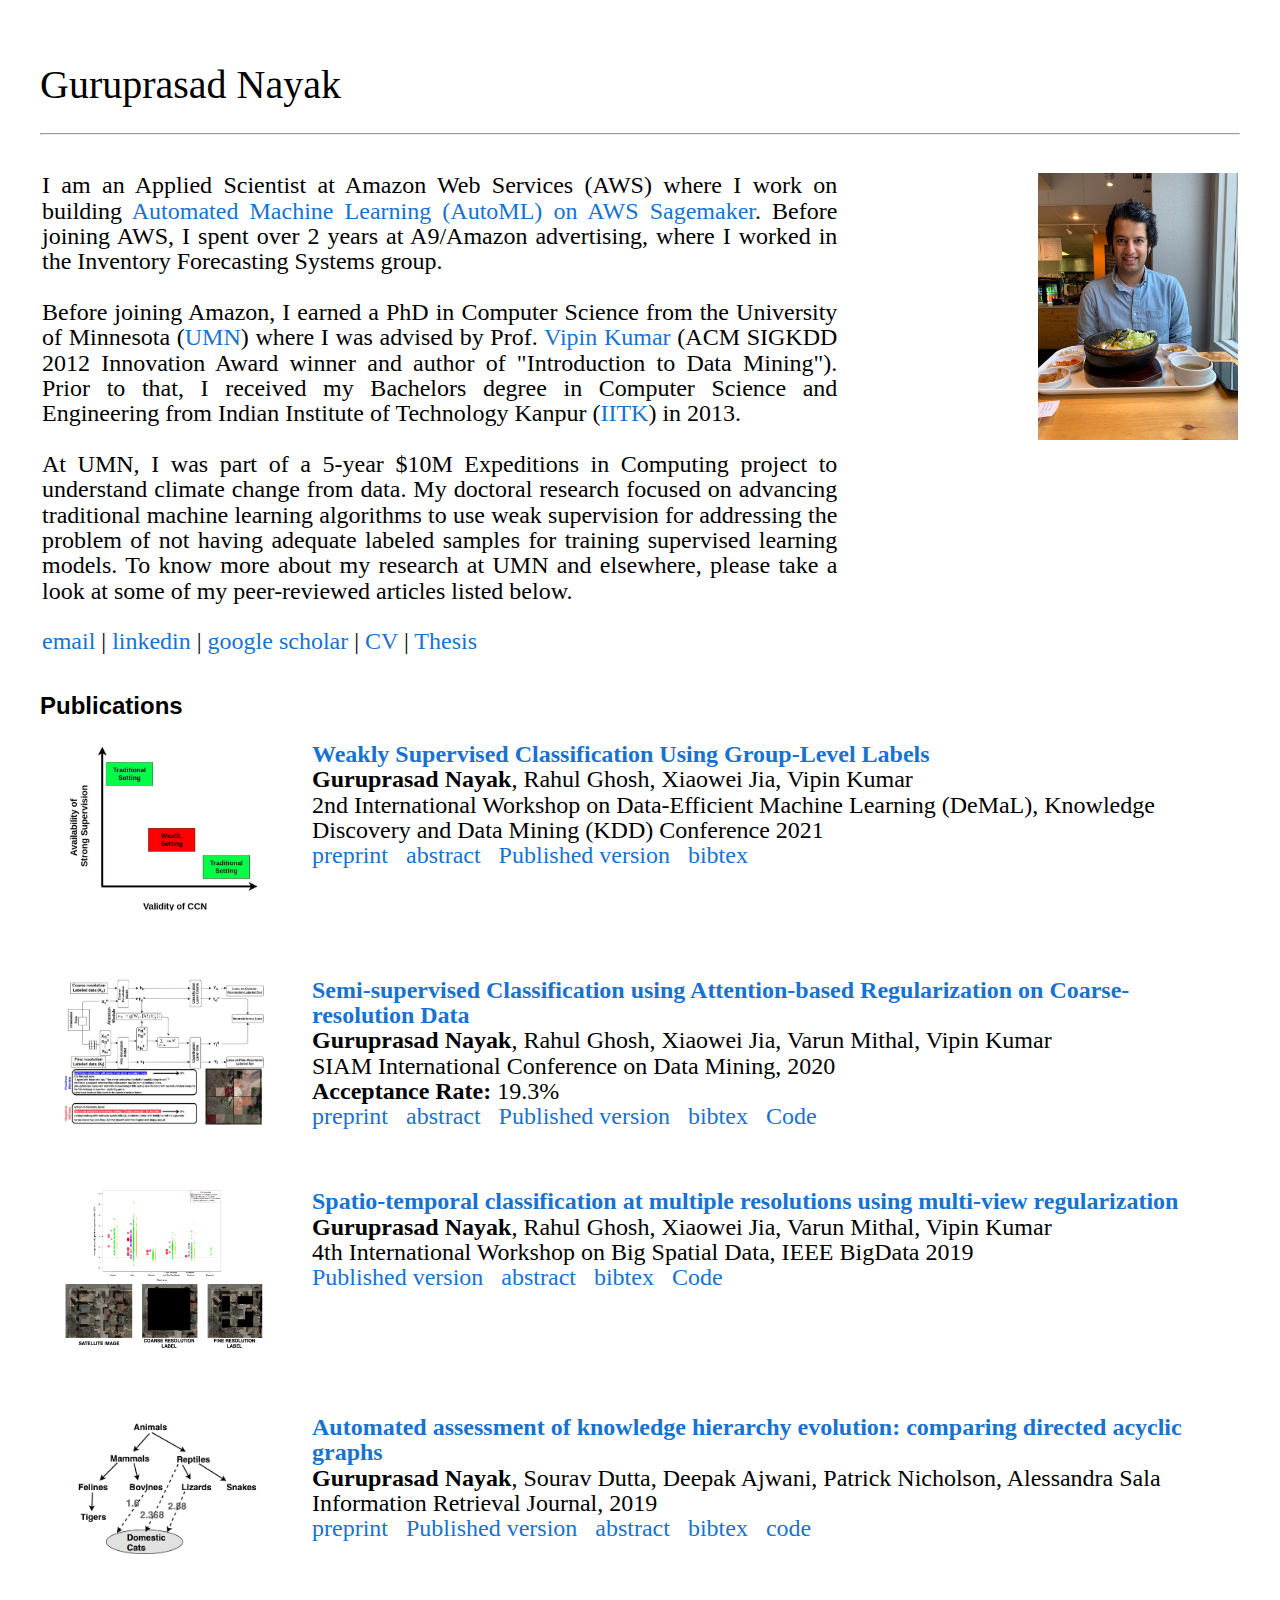
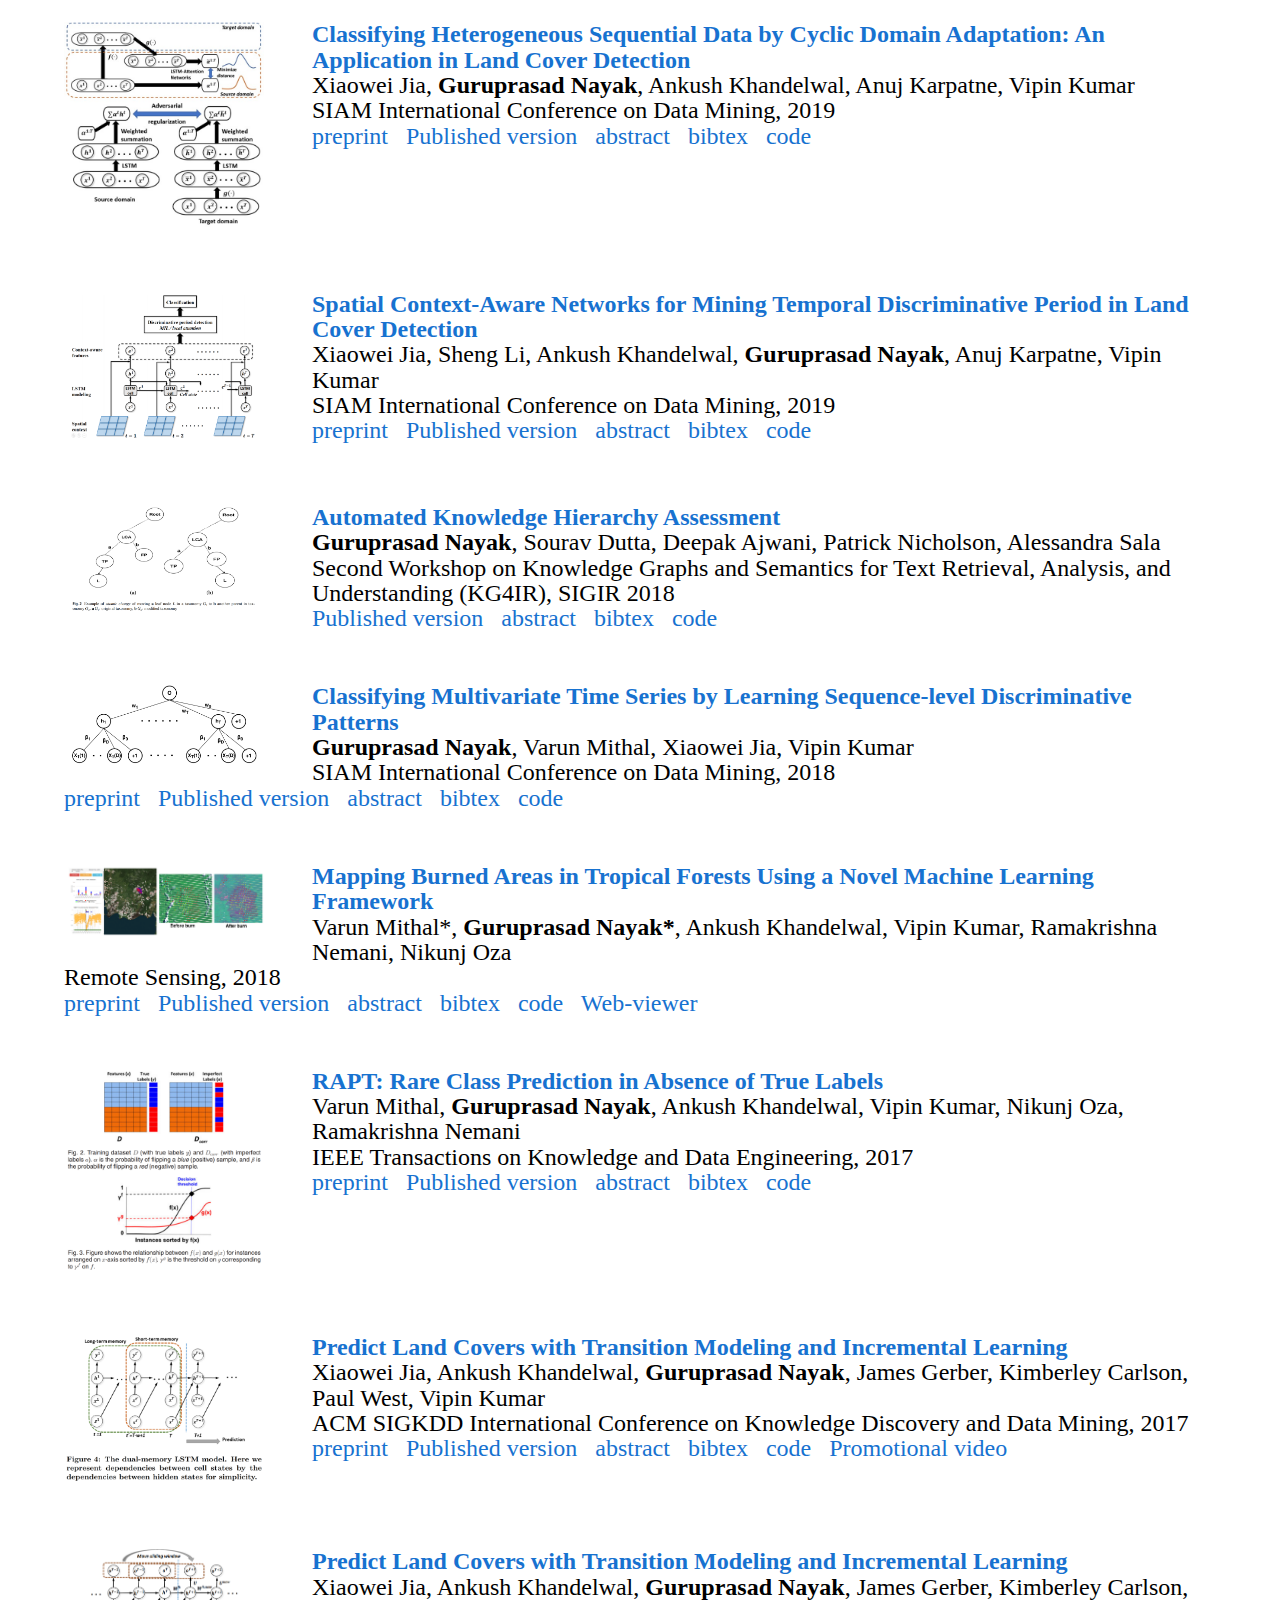
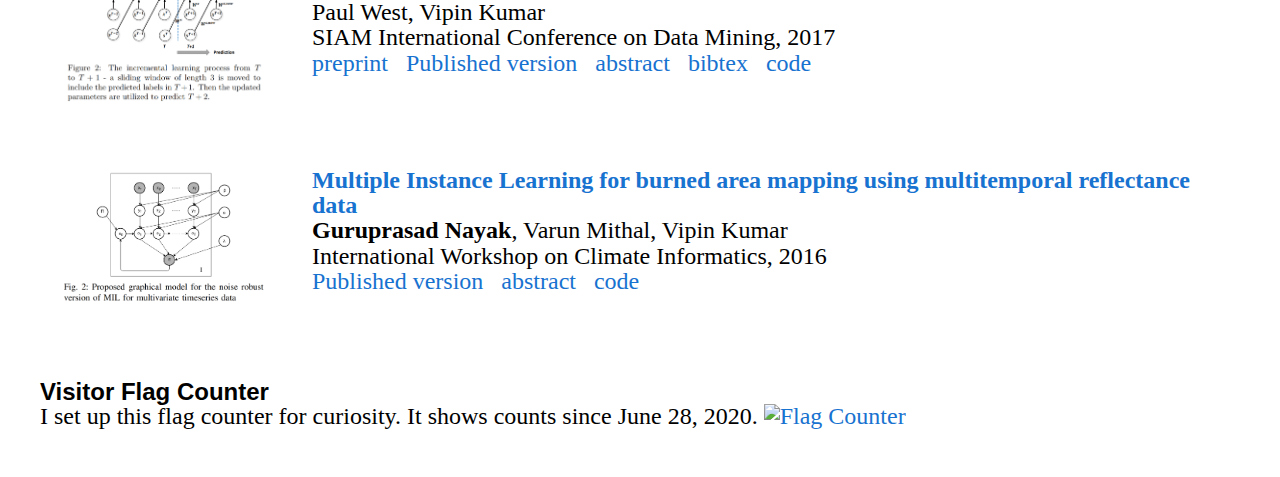
==== index.html @ bae2906f "Update index.html" ====
<!DOCTYPE html PUBLIC "-//W3C//DTD XHTML 1.0 Transitional//EN"
"http://www.w3.org/TR/xhtml1/DTD/xhtml1-transitional.dtd">
<html>
<head>
<title>Guruprasad Nayak</title>
<link rel="stylesheet" type="text/css" href="style.css">

<script type="text/javascript" src="js/hidebib.js"></script>

</head>
<body>

<div class="section">
<h1>Guruprasad Nayak</h1>
</div>
<hr>

<div class="section">
  
<table>
  <tr valign="top"> <td style="width: 800px; vertical-align: top;text-align: justify">
	  
	  I am an Applied Scientist at Amazon Web Services (AWS) where I work on building <a href = "https://aws.amazon.com/sagemaker/autopilot/">Automated Machine Learning (AutoML) on AWS Sagemaker</a>. Before joining AWS, I spent over 2 years at A9/Amazon advertising, where I worked in the Inventory Forecasting Systems group. <br> <br>

	  Before joining Amazon, I earned a PhD in Computer Science from the University of Minnesota (<a href = "https://www.umn.edu/">UMN</a>) where I was advised by Prof. <a href = "https://www-users.cs.umn.edu/~kumar001/"> Vipin Kumar</a> (ACM SIGKDD 2012 Innovation Award winner and author of "Introduction to Data Mining"). Prior to that, I received my Bachelors degree in Computer Science and Engineering from Indian Institute of Technology Kanpur (<a href = "https://www.iitk.ac.in/">IITK</a>) in 2013. <br> <br>

	  At UMN, I was part of a 5-year $10M Expeditions in Computing project to understand climate change from data. My doctoral research focused on advancing traditional machine learning algorithms to use weak supervision for addressing the problem of not having adequate labeled samples for training supervised learning models. To know more about my research at UMN and elsewhere, please take a look at some of my peer-reviewed articles listed below.
	  
  <p><br></p>
  <p>
    <a href="javascript:toggleblock('email')">email</a> | <a href="https://www.linkedin.com/in/nayakguru314/">linkedin</a> | <a href="https://scholar.google.com/citations?user=rX_qvDYAAAAJ&hl=en">google scholar</a> | <a href="CV_GN_Mar_2023.pdf">CV</a> | <a href="http://hdl.handle.net/11299/213091">Thesis</a>
  </p>
  <pre xml:space="preserve" id="email" style="font-size: 12pt;line-height:16pt">

nayak013 AT umn DOT edu
  </pre>
  <script xml:space="preserve" language="JavaScript">
  hideblock('email');
  </script>
  </td>

  <td width="400" align="right" style="vertical-align:top;border-width:0px 0px 0px 0px"><img src="img.jpg" alt="My picture" width="200" /></td>

    </tr>
  </table>
  
</div>

<div class="section">
<h2> Publications </h2>
	
	
<!--------------------------------------------------------------------------->
<div class="paper" id="DEMAL2021">
<img class="paper" title="Weakly Supervised Classification Using Group-Level Labels" src="figures/DEMAL2021.png" />
<dispText>
<p><b id="papertitle">Weakly Supervised Classification Using Group-Level Labels</b> <br/>
<strong>Guruprasad Nayak</strong>, Rahul Ghosh, Xiaowei Jia, Vipin Kumar <br/>
2nd International Workshop on Data-Efficient Machine Learning (DeMaL), Knowledge Discovery and Data Mining (KDD) Conference 2021 <br/>
<a href="https://arxiv.org/abs/2108.07330">preprint </a>  &nbsp <a href="javascript:toggleblock('DEMAL2021Abs')">abstract </a> &nbsp <a href="https://demalworkshop.github.io/kdd2021/papers/WeaklySupervised.pdf">Published version </a> &nbsp <a href="javascript:toggleblock('DEMAL2021Bib')">bibtex </a> 
 
  </p>

<div class="papermeta" id="DEMAL2021Meta">
<em id="DEMAL2021Abs"> In many applications, finding adequate labeled data to train predictive models is a major challenge. In this work, we propose methods to use group-level binary labels as weak supervision to train instance-level binary classification models. Aggregate labels are common in several domains where annotating on a group-level might be cheaper or might be the only way to provide annotated data without infringing on privacy. We model group-level labels as Class Conditional Noisy (CCN) labels for individual instances and use the noisy labels to regularize predictions of the model trained on the strongly-labeled instances. Our experiments on real-world application of land cover mapping shows the utility of the proposed method in leveraging group-level labels, both in the presence and absence of class imbalance. </em>
<pre xml:space="preserve" id="DEMAL2021Bib">
@article{nayak2021weakly,
  title={Weakly Supervised Classification Using Group-Level Labels},
  author={Nayak, Guruprasad and Ghosh, Rahul and Jia, Xiaowei and Kumar, Vipin},
  booktitle={2nd International Workshop on Data-Efficient Machine Learning (DeMaL), Knowledge Discovery and Data Mining (KDD) Conference 2021},
  year={2021}
}
</pre>
</td>
</dispText>
<script language="javascript" type="text/javascript" xml:space="preserve">
hideblock('DEMAL2021Abs');
hideblock('DEMAL2021Bib');
</script>
</div>
</div>
<!--------------------------------------------------------------------------->

<!--------------------------------------------------------------------------->
<div class="paper" id="SDM2020">
<img class="paper" title="Multi-view Semi-supervised Classification using Attention-based Regularization on Coarse-resolution Data" src="figures/SDM2020.jpg" />
<dispText>
<p><b id="papertitle">Semi-supervised Classification using Attention-based Regularization on Coarse-resolution Data</b> <br/>
<strong>Guruprasad Nayak</strong>, Rahul Ghosh, Xiaowei Jia, Varun Mithal, Vipin Kumar <br/>
SIAM International Conference on Data Mining, 2020 <br/>
<strong>Acceptance Rate: </strong> 19.3% <br/>
<a href="https://arxiv.org/abs/2001.00994">preprint </a>  &nbsp <a href="javascript:toggleblock('SDM2020Abs')">abstract </a> &nbsp <a href="https://doi.org/10.1137/1.9781611976236.29">Published version </a> &nbsp <a href="javascript:toggleblock('SDM2020Bib')">bibtex </a> &nbsp <a href="https://github.com/2021rahul/Multi-view-Regularization-using-Attention-Mechanism">Code </a>
 
  </p>

<div class="papermeta" id="SDM2020Meta">
<em id="SDM2020Abs">Many real-world phenomena are observed at multiple resolutions. Predictive models designed to predict these phenomena typically consider different resolutions separately. This approach might be limiting in applications where predictions are desired at fine resolutions but available training data is scarce. In this paper, we propose classification algorithms that leverage supervision from coarser resolutions to help train models on finer resolutions. The different resolutions are modeled as different views of the data in a multi-view framework that exploits the complementarity of features across different views to improve models on both views. Unlike traditional multi-view learning problems, the key challenge in our case is that there is no one-to-one correspondence between instances across different views in our case, which requires explicit modeling of the correspondence of instances across resolutions. We propose to use the features of instances at different resolutions to learn the correspondence between instances across resolutions using an attention mechanism.Experiments on the real-world application of mapping urban areas using satellite observations and sentiment classification on text data show the effectiveness of the proposed methods.</em>
<pre xml:space="preserve" id="SDM2020Bib">
@inbook{doi:10.1137/1.9781611976236.29,
author = {Guruprasad Nayak and Rahul Ghosh and Xiaowei Jia and Varun Mithafi and Vipin Kumar},
title = {Semi-supervised Classification using Attention-based Regularization on Coarse-resolution Data},
booktitle = {Proceedings of the 2020 SIAM International Conference on Data Mining},
chapter = {},
pages = {253-261},
doi = {10.1137/1.9781611976236.29},
URL = {https://epubs.siam.org/doi/abs/10.1137/1.9781611976236.29},
eprint = {https://epubs.siam.org/doi/pdf/10.1137/1.9781611976236.29}
}
</pre>
</td>
</dispText>
<script language="javascript" type="text/javascript" xml:space="preserve">
hideblock('SDM2020Abs');
hideblock('SDM2020Bib');
</script>
</div>
</div>
<!--------------------------------------------------------------------------->

<!--------------------------------------------------------------------------->
<div class="paper" id="BigData2019">
<img class="paper" title="Spatio-temporal classification at multiple resolutions using multi-view regularization" src="figures/CI2019.jpg" />
<dispText>
<p> <b id="papertitle">Spatio-temporal classification at multiple resolutions using multi-view regularization</b> <br/>
<strong>Guruprasad Nayak</strong>, Rahul Ghosh, Xiaowei Jia, Varun Mithal, Vipin Kumar <br/>
4th International Workshop on Big Spatial Data, IEEE BigData 2019 <br/>
<a href="https://ieeexplore.ieee.org/abstract/document/9006597">Published version </a>  &nbsp <a href="javascript:toggleblock('BigData2019Abs')">abstract </a> &nbsp <a href="javascript:toggleblock('BigData2019Bib')">bibtex </a> &nbsp <a href="https://github.com/2021rahul/Multi-view-Regularization-using-Attention-Mechanism">Code </a></p>

<div class="papermeta" id="BigData2019Meta">
<em id="BigData2019Abs">In this work, we present a multi-view framework to classify spatio-temporal phenomena at multiple resolutions. This approach utilizes the complementarity of features across different resolutions and improves the corresponding models by enforcing consistency of their predictions on unlabeled data. Unlike traditional multi-view learning problems, the key challenge in our case is that there is a many-to-one correspondence between instances across different resolutions, which needs to be explicitly modeled. Experiments on the real-world application of mapping urban areas using spatial raster data-sets from satellite observations show the benefits of the proposed multi-view framework.</em>
<pre xml:space="preserve" id="BigData2019Bib">
@inproceedings{nayak2019spatio,
  title={Spatio-temporal classification at multiple resolutions using multi-view regularization},
  author={Nayak, Guruprasad and Ghosh, Rahul and Jia, Xiaowei and Mithal, Varun and Kumar, Vipin},
  booktitle={2019 IEEE International Conference on Big Data (Big Data)},
  pages={4117--4120},
  year={2019},
  organization={IEEE}
}
</pre>

</td>
</dispText>
<script language="javascript" type="text/javascript" xml:space="preserve">
hideblock('BigData2019Abs');
hideblock('BigData2019Bib');
</script>
</div>
</div>
<!--------------------------------------------------------------------------->


<!--------------------------------------------------------------------------->
<div class="paper" id="IRJ">
<img class="paper" title="Automated assessment of knowledge hierarchy evolution:
comparing directed acyclic graphs" src="figures/IRJVimp.png" />
<dispText>
<p> <b id="papertitle">Automated assessment of knowledge hierarchy evolution:
comparing directed acyclic graphs</b> <br/>
<strong>Guruprasad Nayak</strong>, Sourav Dutta, Deepak Ajwani, Patrick Nicholson, Alessandra Sala <br/>
Information Retrieval Journal, 2019 <br/>
<a href="https://www.researchgate.net/publication/329716534_Automated_assessment_of_knowledge_hierarchy_evolution_comparing_directed_acyclic_graphs">preprint </a>  &nbsp <a href="https://link.springer.com/article/10.1007/s10791-018-9345-y">Published version </a>  &nbsp <a href="javascript:toggleblock('IRJAbs')">abstract </a>  &nbsp <a href="javascript:toggleblock('IRJBib')">bibtex </a>  &nbsp <a href="https://github.com/guruprasadnk7/DAGSimilarityKatz">code </a> </p>

<div class="papermeta" id="IRJMeta">
<em id="IRJAbs">Automated construction of knowledge hierarchies from huge data corpora is gaining increasing attention in recent years, in order to tackle the infeasibility of manually extracting and semantically linking millions of concepts. As a knowledge hierarchy evolves with these automated techniques, there is a need for measures to assess its temporal evolution, quantifying the similarities between diferent versions and identifying the relative growth of diferent subgraphs in the knowledge hierarchy. In this paper, we focus on measures that leverage structural properties of the knowledge hierarchy graph to assess the temporal changes. We propose a principled and scalable similarity measure, based on Katz similarity between concept nodes, for comparing diferent versions of a knowledge hierarchy, modeled as a generic directed acyclic graph. We present theoretical analysis to depict that the proposed measure accurately captures the salient properties of taxonomic hierarchies, assesses changes in the ordering of nodes, along with the logical subsumption of relationships among concepts. We also present a linear time variant of the measure, and show that our measures, unlike previous approaches, are tunable to cater to diverse application needs. We further show that our measure provides interpretability, thereby identifying the key structural and logical diference in the hierarchies. Experiments on a real DBpedia and biological knowledge hierarchy showcase that our measures accurately capture structural similarity, while providing enhanced scalability and tunability. Also, we demonstrate that the temporal evolution of diferent subgraphs in this knowledge hierarchy, as captured purely by our structural measure, corresponds well with the known disruptions in the related subject areas.</em>
<pre xml:space="preserve" id="IRJBib">

@article{nayak2019automated,
  title={Automated assessment of knowledge hierarchy evolution: comparing directed acyclic graphs},
  author={Nayak, Guruprasad and Dutta, Sourav and Ajwani, Deepak and Nicholson, Patrick and Sala, Alessandra},
  journal={Information Retrieval Journal},
  volume={22},
  number={3-4},
  pages={256--284},
  year={2019},
  publisher={Springer}
}</pre>
</td>
</dispText>
<script language="javascript" type="text/javascript" xml:space="preserve">
hideblock('IRJAbs');
hideblock('IRJBib');
</script>
</div>
</div>
<!--------------------------------------------------------------------------->


<!--------------------------------------------------------------------------->
<div class="paper" id="SDM19_1">
<img class="paper" title="Classifying Heterogeneous Sequential Data by Cyclic Domain Adaptation: An Application in Land Cover Detection" src="figures/SDM19_1_websiteFig.jpg" />
<dispText>
<p> <b id="papertitle">Classifying Heterogeneous Sequential Data by Cyclic Domain Adaptation: An Application in Land Cover Detection</b> <br/>
Xiaowei Jia, <strong>Guruprasad Nayak</strong>, Ankush Khandelwal, Anuj Karpatne, Vipin Kumar <br/>
SIAM International Conference on Data Mining, 2019 <br/>
<a href="https://www.researchgate.net/publication/332887930_Classifying_Heterogeneous_Sequential_Data_by_Cyclic_Domain_Adaptation_An_Application_in_Land_Cover_Detection">preprint </a>  &nbsp <a href="https://epubs.siam.org/doi/abs/10.1137/1.9781611975673.61">Published version </a>  &nbsp <a href="javascript:toggleblock('SDM19_1Abs')">abstract </a>  &nbsp <a href="javascript:toggleblock('SDM19_1Bib')">bibtex </a>  &nbsp <a href="https://github.com/guruprasadnk7/">code </a> </p>
<div class="papermeta" id="SDM19_1Meta">
<em id="SDM19_1Abs">Recent advances in processing remote sensing data have provided unprecedented potential for monitoring land covers. However, it is extremely challenging to deploy an automated monitoring system for different regions and across different years given the involved data heterogeneity over space and over time. The heterogeneity exists on two aspects. First, for many land covers, the distinguishing temporal patterns are only visible in certain discriminative period. Due to the change of weather conditions, the discriminative period can shift across space and time, which causes heterogeneity to the sequential data. Second, the collected remote sensing data are affected by acquisition devices and natural variables, e.g., precipitation and sunlight. In this paper, we introduce a novel framework to effectively detect land covers using the sequential remote sensing data. At the same time, we propose new learning strategies based on attention networks and domain adaptation to addresses the aforementioned challenges. The evaluation on two real-world applications - cropland mapping and burned area detection, demonstrate that the proposed method can effectively detect land covers under different weather conditions.
</em>
<pre xml:space="preserve" id="SDM19_1Bib">

@inproceedings{jia2019classifying,
  title={Classifying Heterogeneous Sequential Data by Cyclic Domain Adaptation: An Application in Land Cover Detection},
  author={Jia, Xiaowei and Nayak, Guruprasad and Khandelwal, Ankush and Karpatne, Anuj and Kumar, Vipin},
  booktitle={Proceedings of the 2019 SIAM International Conference on Data Mining},
  pages={540--548},
  year={2019},
  organization={SIAM}
}
</pre></td>
</dispText>
<script language="javascript" type="text/javascript" xml:space="preserve">
hideblock('SDM19_1Abs');
hideblock('SDM19_1Bib');
</script>
</div>
</div>
<!--------------------------------------------------------------------------->

<!--------------------------------------------------------------------------->
<div class="paper" id="SDM19_2">
<img class="paper" title="Spatial Context-Aware Networks for Mining Temporal Discriminative Period in Land Cover Detection" src="figures/SDM19_2_websiteFig.png" />
<dispText>
<p> <b id="papertitle">Spatial Context-Aware Networks for Mining Temporal Discriminative Period in Land Cover Detection</b> <br/>
Xiaowei Jia, Sheng Li, Ankush Khandelwal, <strong>Guruprasad Nayak</strong>, Anuj Karpatne, Vipin Kumar <br/>
SIAM International Conference on Data Mining, 2019 <br/>
<a href="https://www.researchgate.net/publication/332887114_Spatial_Context-Aware_Networks_for_Mining_Temporal_Discriminative_Period_in_Land_Cover_Detection">preprint </a>  &nbsp <a href="https://epubs.siam.org/doi/abs/10.1137/1.9781611975673.58">Published version </a>  &nbsp <a href="javascript:toggleblock('SDM19_2Abs')">abstract </a>  &nbsp <a href="javascript:toggleblock('SDM19_2Bib')">bibtex </a>  &nbsp <a href="https://github.com/guruprasadnk7/">code </a> </p>
<div class="papermeta" id="SDM19_2Meta">
<em id="SDM19_2Abs">Detecting land use and land cover changes is critical to monitor natural resources and analyze global environmental changes. In this paper, we investigate the land cover detection using the remote sensing data from earth-observing satellites. Due to the natural disturbances, e.g., clouds and aerosoles, and the data acquisition errors by devices, remote sensing data frequently contain much noise. Also, many land covers cannot be easily identified in most dates of a year. Instead, they show distinctive temporal patterns only during certain period of a year, which is also referred to as the discriminative period. To address these challenges, we propose a novel framework which combines the spatial context knowledge with the LSTM-based temporal modeling for land cover detection. Specifically, the framework learns the spatial context knowledge selectively from its neighboring locations. Then we propose two approaches for discriminative period detection based on multi-instance learning and local attention mechanism, respectively. Our evaluations in two real-world applications demonstrate the effectiveness of the proposed method in identifying land covers and detecting discriminative periods.
</em>
<pre xml:space="preserve" id="SDM19_2Bib">

@inproceedings{jia2019spatial,
  title={Spatial Context-Aware Networks for Mining Temporal Discriminative Period in Land Cover Detection},
  author={Jia, Xiaowei and Li, Sheng and Khandelwal, Ankush and Nayak, Guruprasad and Karpatne, Anuj and Kumar, Vipin},
  booktitle={Proceedings of the 2019 SIAM International Conference on Data Mining},
  pages={513--521},
  year={2019},
  organization={SIAM}
}
</pre></td>
</dispText>
<script language="javascript" type="text/javascript" xml:space="preserve">
hideblock('SDM19_2Abs');
hideblock('SDM19_2Bib');
</script>
</div>
</div>
<!--------------------------------------------------------------------------->


<!--------------------------------------------------------------------------->
<div class="paper" id="KG4IR18">
<img class="paper" title="Automated Knowledge Hierarchy Assessment" src="figures/KG4IR18.png" />
<dispText>
<p> <b id="papertitle">Automated Knowledge Hierarchy Assessment</b> <br/>
<strong>Guruprasad Nayak</strong>, Sourav Dutta, Deepak Ajwani, Patrick Nicholson, Alessandra Sala <br/>
Second Workshop on Knowledge Graphs and Semantics for Text Retrieval, Analysis, and Understanding (KG4IR), SIGIR 2018 <br/>
 <a href="http://ceur-ws.org/Vol-2127/paper4-kg4ir.pdf">Published version </a>  &nbsp <a href="javascript:toggleblock('KG4IR18Abs')">abstract </a>  &nbsp <a href="javascript:toggleblock('KG4IR18Bib')">bibtex </a>  &nbsp <a href="https://github.com/guruprasadnk7/">code </a> </p>
<div class="papermeta" id="KG4IR18Meta">
<em id="KG4IR18Abs">Automated construction of knowledge hierarchies is gaining increasing attention to tackle the infeasibility of manually extracting and semantically linking millions of concepts. With the evolution of knowledge hierarchies, there is a need for measures to assess its temporal evolution, quantifying the similarities between different versions and identifying the relative growth of different subgraphs in the knowledge hierarchy. This work proposes a principled and scalable similarity measure, based on Katz similarity between concept nodes, for comparing knowledge hierarchies, modeled as generic Directed Acyclic Graphs (DAGs).
</em>
<pre xml:space="preserve" id="KG4IR18Bib">

@inproceedings{nayak2018automated,
  title={Automated Knowledge Hierarchy Assessment},
  author={Nayak, Guruprasad and Dutta, Sourav and Ajwani, Deepak and others},
  booktitle={The Second Workshop on Knowledge Graphs and Semantics for Text Retrieval, Analysis, and Understanding (KG4IR), Michigan, USA, 12 July 2018},
  volume={2127},
  pages={59--60},
  year={2018},
  organization={CEUR Workshop Proceedings}
}
</pre></td>
</dispText>
<script language="javascript" type="text/javascript" xml:space="preserve">
hideblock('KG4IR18Abs');
hideblock('KG4IR18Bib');
</script>
</div>
</div>
<!--------------------------------------------------------------------------->


<!--------------------------------------------------------------------------->
<div class="paper" id="SDM18">
<img class="paper" title="Classifying Multivariate Time Series by Learning Sequence-level Discriminative Patterns" src="figures/SDM18model.png" />
<dispText>
<p> <b id="papertitle">Classifying Multivariate Time Series by Learning Sequence-level Discriminative Patterns</b> <br/>
<strong>Guruprasad Nayak</strong>, Varun Mithal, Xiaowei Jia, Vipin Kumar <br/>
SIAM International Conference on Data Mining, 2018 <br/>
<a href="https://www.researchgate.net/publication/324999270_Classifying_Multivariate_Time_Series_by_Learning_Sequence-level_Discriminative_Patterns">preprint </a>  &nbsp <a href="https://epubs.siam.org/doi/10.1137/1.9781611975321.29">Published version </a>  &nbsp <a href="javascript:toggleblock('SDM18Abs')">abstract </a>  &nbsp <a href="javascript:toggleblock('SDM18Bib')">bibtex </a>  &nbsp <a href="https://github.com/guruprasadnk7/">code </a> </p>
<div class="papermeta" id="SDM18Meta">
<em id="SDM18Abs">Time series classification algorithms designed to use local context do not work on landcover classification problems where the instances of the two classes may often exhibit similar feature values due to the large natural variations in other land covers across the year and unrelated phenomena that they undergo. In this paper, we propose to learn discriminative patterns from the entire length of the time series, and use them as predictive features to identify the class of interest. We propose a novel neural network algorithm to learn the key signature of the class of interest as a function of the feature values together with the discriminative pattern made from that signature through the entire time series in a joint framework. We demonstrate the utility of this technique on the landcover classification application of burned area mapping that is of considerable societal importance.</em>
<pre xml:space="preserve" id="SDM18Bib">

@inproceedings{nayak2018classifying,
  title={Classifying multivariate time series by learning sequence-level discriminative patterns},
  author={Nayak, Guruprasad and Mithal, Varun and Jia, Xiaowei and Kumar, Vipin},
  booktitle={Proceedings of the 2018 SIAM International Conference on Data Mining},
  pages={252--260},
  year={2018},
  organization={SIAM}
}</pre></td>
</dispText>
<script language="javascript" type="text/javascript" xml:space="preserve">
hideblock('SDM18Abs');
hideblock('SDM18Bib');
</script>
</div>
</div>
<!--------------------------------------------------------------------------->

<!--------------------------------------------------------------------------->
<div class="paper" id="RS18">
<img class="paper" title="Mapping Burned Areas in Tropical Forests Using a Novel Machine Learning Framework" src="figures/RS18.png" />
<dispText>
<p> <b id="papertitle">Mapping Burned Areas in Tropical Forests Using a Novel Machine Learning Framework</b> <br/>
Varun Mithal*, <strong>Guruprasad Nayak*</strong>, Ankush Khandelwal, Vipin Kumar, Ramakrishna Nemani, Nikunj Oza <br/>
Remote Sensing, 2018 <br/>
<a href="https://www.researchgate.net/publication/322323239_Mapping_Burned_Areas_in_Tropical_Forests_Using_a_Novel_Machine_Learning_Framework">preprint </a>  &nbsp <a href="https://www.mdpi.com/2072-4292/10/1/69">Published version </a>  &nbsp <a href="javascript:toggleblock('RS18Abs')">abstract </a>  &nbsp <a href="javascript:toggleblock('RS18Bib')">bibtex </a>  &nbsp <a href="https://github.com/guruprasadnk7/">code </a> &nbsp <a href="http://z.umn.edu/fireviewer">Web-viewer </a> </p>
<div class="papermeta" id="RS18Meta">
<em id="RS18Abs">This paper presents an application of a novel machine-learning framework on MODIS (moderate-resolution imaging spectroradiometer) data to map burned areas over tropical forests of South America and South-east Asia. The RAPT (RAre Class Prediction in the absence of True labels) framework is able to build data adaptive classification models using noisy training labels. It is particularly suitable when expert annotated training samples are difficult to obtain as in the case of wild fires in the tropics. This framework has been used to build burned area maps from MODIS surface reflectance data as features and Active Fire hotspots as training labels that are known to have high commission and omission errors due to the prevalence of cloud cover and smoke, especially in the tropics. Using the RAPT framework we report burned areas for 16 MODIS tiles from 2001 to 2014. The total burned area detected in the tropical forests of South America and South-east Asia during these years is 2,071,378 MODIS (500 m) pixels (approximately 520 K sq. km.), which is almost three times compared to the estimates from collection 5 MODIS MCD64A1 (783,468 MODIS pixels). An evaluation using Landsat-based reference burned area maps indicates that our product has an average user’s accuracy of 53% and producer’s accuracy of 55% while collection 5 MCD64A1 burned area product has an average user’s accuracy of 61% and producer’s accuracy of 27%. Our analysis also indicates that the two products can be complimentary and a combination of the two approaches is likely to provide a more comprehensive assessment of tropical fires. Finally, we have created a publicly accessible web-based viewer that helps the community to visualize the burned area maps produced using RAPT and examine various validation sources corresponding to every detected MODIS pixel.
</em>
<pre xml:space="preserve" id="RS18Bib">

@article{mithal2018mapping,
  title={Mapping burned areas in tropical forests using a novel machine learning framework},
  author={Mithal, Varun and Nayak, Guruprasad and Khandelwal, Ankush and Kumar, Vipin and Nemani, Ramakrishna and Oza, Nikunj},
  journal={Remote Sensing},
  volume={10},
  number={1},
  pages={69},
  year={2018},
  publisher={Multidisciplinary Digital Publishing Institute}
}</pre></td>
</dispText>
<script language="javascript" type="text/javascript" xml:space="preserve">
hideblock('RS18Abs');
hideblock('RS18Bib');
</script>
</div>
</div>
<!--------------------------------------------------------------------------->



<!--------------------------------------------------------------------------->
<div class="paper" id="TKDE17">
<img class="paper" title="RAPT: Rare Class Prediction in Absence of True Labels" src="figures/TKDE17.png" />
<dispText>
<p> <b id="papertitle">RAPT: Rare Class Prediction in Absence of True Labels</b> <br/>
Varun Mithal, <strong>Guruprasad Nayak</strong>, Ankush Khandelwal, Vipin Kumar, Nikunj Oza, Ramakrishna Nemani <br/>
IEEE Transactions on Knowledge and Data Engineering, 2017 <br/>
<a href="https://www.researchgate.net/publication/319524616_RAPT_Rare_Class_Prediction_in_Absence_of_True_Labels">preprint </a>  &nbsp <a href="https://ieeexplore.ieee.org/document/8010437">Published version </a>  &nbsp <a href="javascript:toggleblock('TKDE17Abs')">abstract </a>  &nbsp <a href="javascript:toggleblock('TKDE17Bib')">bibtex </a>  &nbsp <a href="https://github.com/guruprasadnk7/">code </a> </p>
<div class="papermeta" id="TKDE17Meta">
<em id="TKDE17Abs">Many real-world problems involve learning models for rare classes in situations where there are no gold standard labels for training samples but imperfect labels are available for all instances. In this paper, we present RAPT, a three step predictive modeling framework for classifying rare class in such problem settings. The first step of the proposed framework learns a classifier that jointly optimizes precision and recall by only using imperfectly labeled training samples. We also show that, under certain assumptions on the imperfect labels, the quality of this classifier is almost as good as the one constructed using perfect labels. The second and third steps of the framework make use of the fact that imperfect labels are available for all instances to further improve the precision and recall of the rare class. We evaluate the RAPT frameworkon two real-world applications of mapping forest fires and urban extent from earth observing satellite data. The experimental results indicate that RAPTcan be used to identifyforest fires and urban areas with high precision and recall by using imperfect labels, even though obtaining expert annotated samples on a global scale is infeasible in these applications.
</em>
<pre xml:space="preserve" id="TKDE17Bib">

@article{mithal2017rapt,
  title={Rapt: Rare class prediction in absence of true labels},
  author={Mithal, Varun and Nayak, Guruprasad and Khandelwal, Ankush and Kumar, Vipin and Oza, Nikunj C and Nemani, Ramakrishna},
  journal={IEEE Transactions on Knowledge and Data Engineering},
  volume={29},
  number={11},
  pages={2484--2497},
  year={2017},
  publisher={IEEE}
}</pre></td>
</dispText>
<script language="javascript" type="text/javascript" xml:space="preserve">
hideblock('TKDE17Abs');
hideblock('TKDE17Bib');
</script>
</div>
</div>
<!-------------------------------------------------------------------------->


<!--------------------------------------------------------------------------->
<div class="paper" id="KDD17">
<img class="paper" title="Predict Land Covers with Transition Modeling and Incremental Learning" src="figures/KDD17.png" />
<dispText>
<p> <b id="papertitle">Predict Land Covers with Transition Modeling and Incremental Learning</b> <br/>
Xiaowei Jia, Ankush Khandelwal, <strong>Guruprasad Nayak</strong>, James Gerber, Kimberley Carlson, Paul West, Vipin Kumar <br/>
ACM SIGKDD International Conference on Knowledge Discovery and Data Mining, 2017 <br/>
<a href="https://www.researchgate.net/publication/318917041_Incremental_Dual-memory_LSTM_in_Land_Cover_Prediction">preprint </a>  &nbsp <a href="https://dl.acm.org/citation.cfm?id=3098112">Published version </a>  &nbsp <a href="javascript:toggleblock('KDD17Abs')">abstract </a>  &nbsp <a href="javascript:toggleblock('KDD17Bib')">bibtex </a>  &nbsp <a href="https://github.com/guruprasadnk7/">code </a> &nbsp <a href="https://www.youtube.com/watch?v=R9Q2cqrjgTA">Promotional video </a> </p>
<div class="papermeta" id="KDD17Meta">
<em id="KDD17Abs">Land cover prediction is essential for monitoring global environmental change. Unfortunately, traditional classification models are plagued by temporal variation and emergence of novel/unseen land cover classes in the prediction process. In this paper, we propose an LSTM-based spatio-temporal learning framework with a dual-memory structure. The dual-memory structure captures both long-term and short-term temporal variation patterns, and is updated incrementally to adapt the model to the ever-changing environment. Moreover, we integrate zero-shot learning to identify unseen classes even without labelled samples. Experiments on both synthetic zand real-world datasets demonstrate the superiority of the proposed framework over multiple baselines in land cover prediction.</em>
<pre xml:space="preserve" id="KDD17Bib">

@inproceedings{jia2017incremental,
  title={Incremental dual-memory lstm in land cover prediction},
  author={Jia, Xiaowei and Khandelwal, Ankush and Nayak, Guruprasad and Gerber, James and Carlson, Kimberly and West, Paul and Kumar, Vipin},
  booktitle={Proceedings of the 23rd ACM SIGKDD International Conference on Knowledge Discovery and Data Mining},
  pages={867--876},
  year={2017},
  organization={ACM}
}</pre></td>
</dispText>
<script language="javascript" type="text/javascript" xml:space="preserve">
hideblock('KDD17Abs');
hideblock('KDD17Bib');
</script>
</div>
</div>
<!--------------------------------------------------------------------------->



<!--------------------------------------------------------------------------->
<div class="paper" id="SDM17">
<img class="paper" title="Predict Land Covers with Transition Modeling and Incremental Learning" src="figures/SDM17.png" />
<dispText>
<p> <b id="papertitle">Predict Land Covers with Transition Modeling and Incremental Learning</b> <br/>
Xiaowei Jia, Ankush Khandelwal, <strong>Guruprasad Nayak</strong>, James Gerber, Kimberley Carlson, Paul West, Vipin Kumar <br/>
SIAM International Conference on Data Mining, 2017 <br/>
<a href="https://www.researchgate.net/publication/317485490_Predict_Land_Covers_with_Transition_Modeling_and_Incremental_Learning">preprint </a>  &nbsp <a href="https://epubs.siam.org/doi/abs/10.1137/1.9781611974973.20">Published version </a>  &nbsp <a href="javascript:toggleblock('SDM17Abs')">abstract </a>  &nbsp <a href="javascript:toggleblock('SDM17Bib')">bibtex </a>  &nbsp <a href="https://github.com/guruprasadnk7/">code </a> </p>
<div class="papermeta" id="SDM17Meta">
<em id="SDM17Abs">Successful land cover prediction can provide promising insights in the applications where manual labeling is extremely difficult. However, traditional machine learning models are plagued by temporal variation and noisy features when directly applied to land cover prediction. Moreover, these models cannot take fully advantage of the spatio-temporal relationship involved in land cover transitions. In this paper, we propose a novel spatio-temporal framework to discover the transitions among land covers and at the same time conduct classification at each time step. Based on the proposed model, we incrementally update the model parameters in the prediction process, thus to mitigate the impact of the temporal variation. Our experiments in two challenging land cover applications demonstrate the superiority of the proposed method over multiple baselines. In addition, we show the efficacy of spatio-temporal transition modeling and incremental learning through extensive analysis.</em>
<pre xml:space="preserve" id="SDM17Bib">

@inproceedings{jia2017predict,
  title={Predict land covers with transition modeling and incremental learning},
  author={Jia, Xiaowei and Khandelwal, Ankush and Nayak, Guruprasad and Gerber, James and Carlson, Kimberly and West, Paul and Kumar, Vipin},
  booktitle={Proceedings of the 2017 SIAM International Conference on Data Mining},
  pages={171--179},
  year={2017},
  organization={SIAM}
}</pre></td>
</dispText>
<script language="javascript" type="text/javascript" xml:space="preserve">
hideblock('SDM17Abs');
hideblock('SDM17Bib');
</script>
</div>
</div>
<!--------------------------------------------------------------------------->






<!--------------------------------------------------------------------------->
<div class="paper" id="CI16">
<img class="paper" title="Multiple Instance Learning for burned area mapping using multitemporal reflectance data" src="figures/CI16.png" />
<dispText>
<p> <b id="papertitle">Multiple Instance Learning for burned area mapping using multitemporal reflectance data</b> <br/>
<strong>Guruprasad Nayak</strong>, Varun Mithal, Vipin Kumar <br/>
International Workshop on Climate Informatics, 2016 <br/>
<a href="https://www2.cisl.ucar.edu/events/2016/multiple-instance-learning-burned-area-mapping-using-multi-temporal-reflectance-data">Published version </a>  &nbsp <a href="javascript:toggleblock('CI16Abs')">abstract </a>  &nbsp <a href="https://github.com/guruprasadnk7/">code </a> </p>
<div class="papermeta" id="CI16Meta">
<em id="CI16Abs">Mapping burned area on a global scale typically requires the use of a weak signal like Active Fire for training the burned scar classification model. Since these weak signals typically are inaccurate with respect to temporal and spatial pinpointing of the event occurrence, the use of Multiple instance learning paradigm to model the occurrence of the event in a wider spatio-temporal window is demonstrably beneficial than using the exact date of the weak signal. In this work, we demonstrate the use of MIL algorithm to model the temporal uncertainty of the weak signal. We further propose an noise-robust extension to the MIL paradigm for learning on sequence data.
</em>
</td>
</dispText>
<script language="javascript" type="text/javascript" xml:space="preserve">
hideblock('CI16Abs');
</script>
</div>
</div>
<!-------------------------------------------------------------------------->

</div>

<div class="section">
<h2> Visitor Flag Counter </h2>
I set up this flag counter for curiosity. It shows counts since June 28, 2020.

<a href="https://info.flagcounter.com/DeV5"><img src="https://s01.flagcounter.com/count2/DeV5/bg_FFFFFF/txt_000000/border_CCCCCC/columns_8/maxflags_20/viewers_0/labels_1/pageviews_1/flags_0/percent_0/" alt="Flag Counter" border="0"></a>

</div>

</body>
</html>
---- style.css ----
html, body, div, span, applet, object, iframe, h1, h2, h3, h4, h5, h6, p,
blockquote, pre, a, abbr, acronym, address, big, cite, code, del, dfn, em,
font, img, ins, kbd, q, s, samp, small, strike, strong, sub, tt, var, dl, dt,
dd, ol, ul, li, fieldset, form, label, legend, table, caption, tbody, tfoot,
thead, tr, th, td {
  border: 0pt none;
  font-family: inherit;
  font-size: 100%;
  font-style: inherit;
  font-weight: inherit;
  margin: 0pt;
  outline-color: invert;
  outline-style: none;
  outline-width: 0pt;
  padding: 0pt;
  vertical-align: baseline;
}

#papertitle
{
	color: #1772d0;
	padding: 0px;
	margin: 0px;
	border: 0px;
	border-collapse: collapse;
}

body {
  position: relative;
  margin: 3em auto 2em auto;
  width: 1200px;
  font-size: 18pt;
  line-height:19pt;
}

h1 {
	font-size: 30pt;
}

h2 {
  font-family: Helvetica, Arial, sans-serif;
  font-size: 18pt;
  font-weight: 700;
}

/* Mobile Styles */
@media only screen and (max-width: 400px) {
  body {
  position: relative;
  margin: 3em auto 2em auto;
  width: 1200px;
  font-size: 8pt;
  line-height:9pt;
}
h1 {
	font-size: 12pt;
}

h2 {
  font-family: Helvetica, Arial, sans-serif;
  font-size: 8pt;
  font-weight: 700;
}
}

/* Tablet Styles
@media only screen and (min-width: 401px) and (max-width: 960px) {
  body {
  position: relative;
  margin: 3em auto 2em auto;
  width: 1200px;
  font-size: 8pt;
  line-height:9pt;
}
h1 {
	font-size: 12pt;
}

h2 {
  font-family: Helvetica, Arial, sans-serif;
  font-size: 8pt;
  font-weight: 700;
}
}
*/

a
{
color:#1772d0;
text-decoration:none;
}

a:hover
{
	color: #f09228;
	text-decoration: none;
}



h4 {
  font-family: Helvetica, Arial, sans-serif;
  font-size: 13pt;
  font-weight: 700;
}

h3 {
  font-family: Helvetica, Arial, sans-serif;
  font-size: 16px;
  font-weight: 700;
}

ul {
  list-style: circle;
}

img {
  border: none;
}

li {
  padding-bottom: 0.5em;
  margin-left: 1.4em;
}

strong, b {
	font-weight:bold;
}

em, i {
	font-style:italic;
}

div.section {
  clear: both;
	margin-top: 1.5em;
	margin-bottom: 1.5em;
}

div.spanner {
  clear: both;
}

div.paper {
  clear: both;
  background: #fff;
  padding: 1em 1em 0em 1em;
}

div.paper dispText{
  font-size: 18pt;
}


/* Mobile Styles */
@media only screen and (max-width: 400px) {
  div.paper dispText{
  font-size: 10pt;
  }
}

/* Tablet Styles
@media only screen and (min-width: 401px) and (max-width: 960px) {
  div.paper dispText{
  font-size: 10pt;
  }
}
*/

/* Desktop Styles */
@media only screen and (min-width: 961px) {
  div.paper dispText{
  font-size: 18pt;
  }
}

div.papermeta {
  clear: both;
	margin-left: 210px;
	background: #fff;
  padding: 0.2em 1em 1em 1em;
}


div.paper div.wide {
  padding-right: 0px;
}

img.paper {
	margin-right: 2em;
  margin-bottom: 0.5em;
  float: left;
  width: 200px;
}

span.blurb {
  font-style:italic;
  display:block;
  margin-top:0.75em;
  margin-bottom:0.5em;
}

pre, code {
  font-family: 'Lucida Console', 'Andale Mono', 'Courier', monospaced;
	font-size: 11%;
	line-height: 14%;
}

div.papermeta pre {
	font-family: 'Lucida Console', 'Andale Mono', 'Courier', monospaced;
	font-size: 11px;
	line-height: 14px;
}
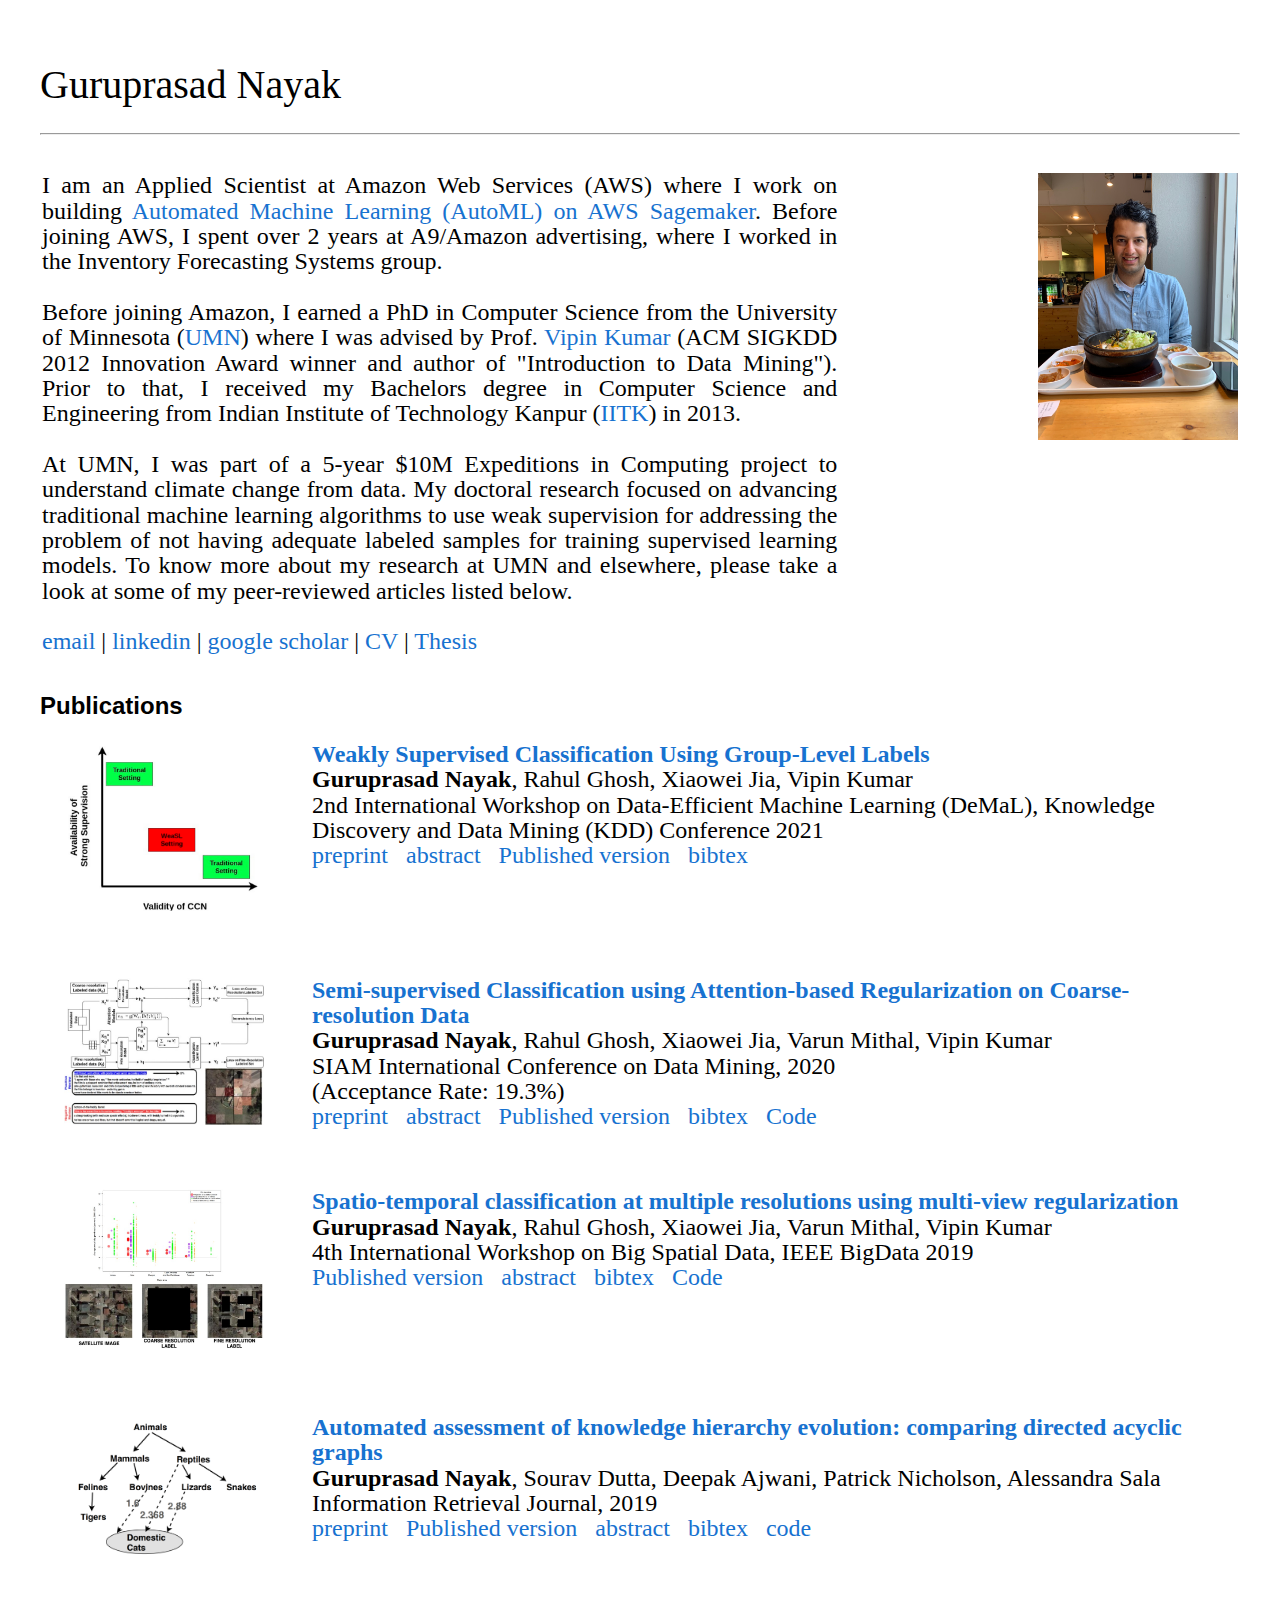
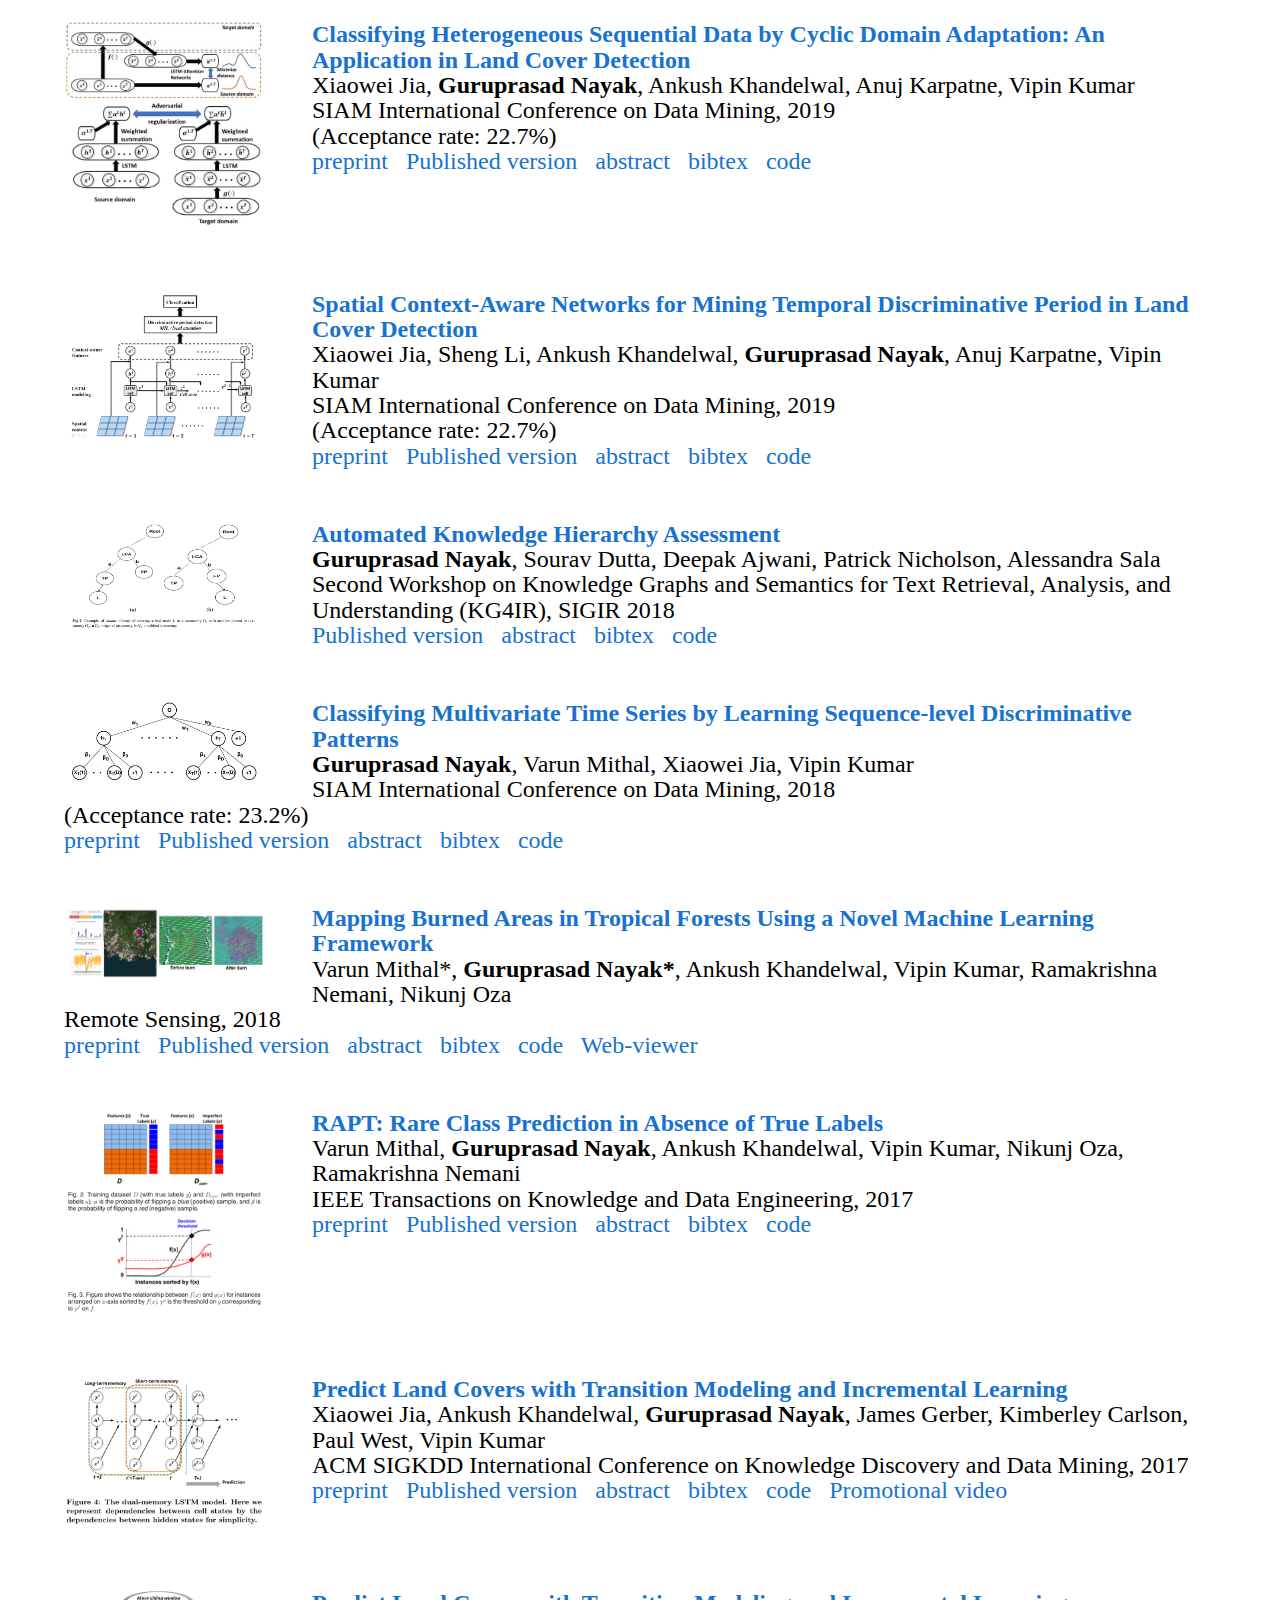
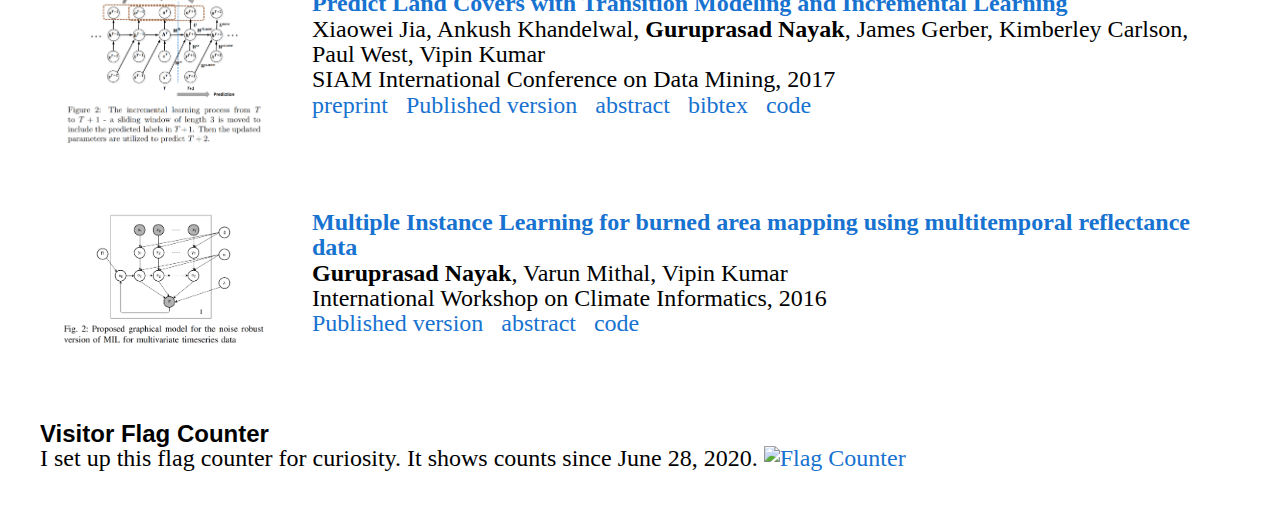
==== commit 4cb8e70e: "Update index.html" ====
--- a/index.html
+++ b/index.html
@@ -88,7 +88,7 @@
 <p><b id="papertitle">Semi-supervised Classification using Attention-based Regularization on Coarse-resolution Data</b> <br/>
 <strong>Guruprasad Nayak</strong>, Rahul Ghosh, Xiaowei Jia, Varun Mithal, Vipin Kumar <br/>
 SIAM International Conference on Data Mining, 2020 <br/>
-<strong>Acceptance Rate: </strong> 19.3% <br/>
+(Acceptance Rate: 19.3%) <br/>
 <a href="https://arxiv.org/abs/2001.00994">preprint </a>  &nbsp <a href="javascript:toggleblock('SDM2020Abs')">abstract </a> &nbsp <a href="https://doi.org/10.1137/1.9781611976236.29">Published version </a> &nbsp <a href="javascript:toggleblock('SDM2020Bib')">bibtex </a> &nbsp <a href="https://github.com/2021rahul/Multi-view-Regularization-using-Attention-Mechanism">Code </a>
  
   </p>
@@ -193,6 +193,7 @@
 <p> <b id="papertitle">Classifying Heterogeneous Sequential Data by Cyclic Domain Adaptation: An Application in Land Cover Detection</b> <br/>
 Xiaowei Jia, <strong>Guruprasad Nayak</strong>, Ankush Khandelwal, Anuj Karpatne, Vipin Kumar <br/>
 SIAM International Conference on Data Mining, 2019 <br/>
+(Acceptance rate: 22.7%) <br/>
 <a href="https://www.researchgate.net/publication/332887930_Classifying_Heterogeneous_Sequential_Data_by_Cyclic_Domain_Adaptation_An_Application_in_Land_Cover_Detection">preprint </a>  &nbsp <a href="https://epubs.siam.org/doi/abs/10.1137/1.9781611975673.61">Published version </a>  &nbsp <a href="javascript:toggleblock('SDM19_1Abs')">abstract </a>  &nbsp <a href="javascript:toggleblock('SDM19_1Bib')">bibtex </a>  &nbsp <a href="https://github.com/guruprasadnk7/">code </a> </p>
 <div class="papermeta" id="SDM19_1Meta">
 <em id="SDM19_1Abs">Recent advances in processing remote sensing data have provided unprecedented potential for monitoring land covers. However, it is extremely challenging to deploy an automated monitoring system for different regions and across different years given the involved data heterogeneity over space and over time. The heterogeneity exists on two aspects. First, for many land covers, the distinguishing temporal patterns are only visible in certain discriminative period. Due to the change of weather conditions, the discriminative period can shift across space and time, which causes heterogeneity to the sequential data. Second, the collected remote sensing data are affected by acquisition devices and natural variables, e.g., precipitation and sunlight. In this paper, we introduce a novel framework to effectively detect land covers using the sequential remote sensing data. At the same time, we propose new learning strategies based on attention networks and domain adaptation to addresses the aforementioned challenges. The evaluation on two real-world applications - cropland mapping and burned area detection, demonstrate that the proposed method can effectively detect land covers under different weather conditions.
@@ -224,6 +225,7 @@
 <p> <b id="papertitle">Spatial Context-Aware Networks for Mining Temporal Discriminative Period in Land Cover Detection</b> <br/>
 Xiaowei Jia, Sheng Li, Ankush Khandelwal, <strong>Guruprasad Nayak</strong>, Anuj Karpatne, Vipin Kumar <br/>
 SIAM International Conference on Data Mining, 2019 <br/>
+(Acceptance rate: 22.7%) <br/>
 <a href="https://www.researchgate.net/publication/332887114_Spatial_Context-Aware_Networks_for_Mining_Temporal_Discriminative_Period_in_Land_Cover_Detection">preprint </a>  &nbsp <a href="https://epubs.siam.org/doi/abs/10.1137/1.9781611975673.58">Published version </a>  &nbsp <a href="javascript:toggleblock('SDM19_2Abs')">abstract </a>  &nbsp <a href="javascript:toggleblock('SDM19_2Bib')">bibtex </a>  &nbsp <a href="https://github.com/guruprasadnk7/">code </a> </p>
 <div class="papermeta" id="SDM19_2Meta">
 <em id="SDM19_2Abs">Detecting land use and land cover changes is critical to monitor natural resources and analyze global environmental changes. In this paper, we investigate the land cover detection using the remote sensing data from earth-observing satellites. Due to the natural disturbances, e.g., clouds and aerosoles, and the data acquisition errors by devices, remote sensing data frequently contain much noise. Also, many land covers cannot be easily identified in most dates of a year. Instead, they show distinctive temporal patterns only during certain period of a year, which is also referred to as the discriminative period. To address these challenges, we propose a novel framework which combines the spatial context knowledge with the LSTM-based temporal modeling for land cover detection. Specifically, the framework learns the spatial context knowledge selectively from its neighboring locations. Then we propose two approaches for discriminative period detection based on multi-instance learning and local attention mechanism, respectively. Our evaluations in two real-world applications demonstrate the effectiveness of the proposed method in identifying land covers and detecting discriminative periods.
@@ -289,6 +291,7 @@
 <p> <b id="papertitle">Classifying Multivariate Time Series by Learning Sequence-level Discriminative Patterns</b> <br/>
 <strong>Guruprasad Nayak</strong>, Varun Mithal, Xiaowei Jia, Vipin Kumar <br/>
 SIAM International Conference on Data Mining, 2018 <br/>
+(Acceptance rate: 23.2%) <br/>
 <a href="https://www.researchgate.net/publication/324999270_Classifying_Multivariate_Time_Series_by_Learning_Sequence-level_Discriminative_Patterns">preprint </a>  &nbsp <a href="https://epubs.siam.org/doi/10.1137/1.9781611975321.29">Published version </a>  &nbsp <a href="javascript:toggleblock('SDM18Abs')">abstract </a>  &nbsp <a href="javascript:toggleblock('SDM18Bib')">bibtex </a>  &nbsp <a href="https://github.com/guruprasadnk7/">code </a> </p>
 <div class="papermeta" id="SDM18Meta">
 <em id="SDM18Abs">Time series classification algorithms designed to use local context do not work on landcover classification problems where the instances of the two classes may often exhibit similar feature values due to the large natural variations in other land covers across the year and unrelated phenomena that they undergo. In this paper, we propose to learn discriminative patterns from the entire length of the time series, and use them as predictive features to identify the class of interest. We propose a novel neural network algorithm to learn the key signature of the class of interest as a function of the feature values together with the discriminative pattern made from that signature through the entire time series in a joint framework. We demonstrate the utility of this technique on the landcover classification application of burned area mapping that is of considerable societal importance.</em>
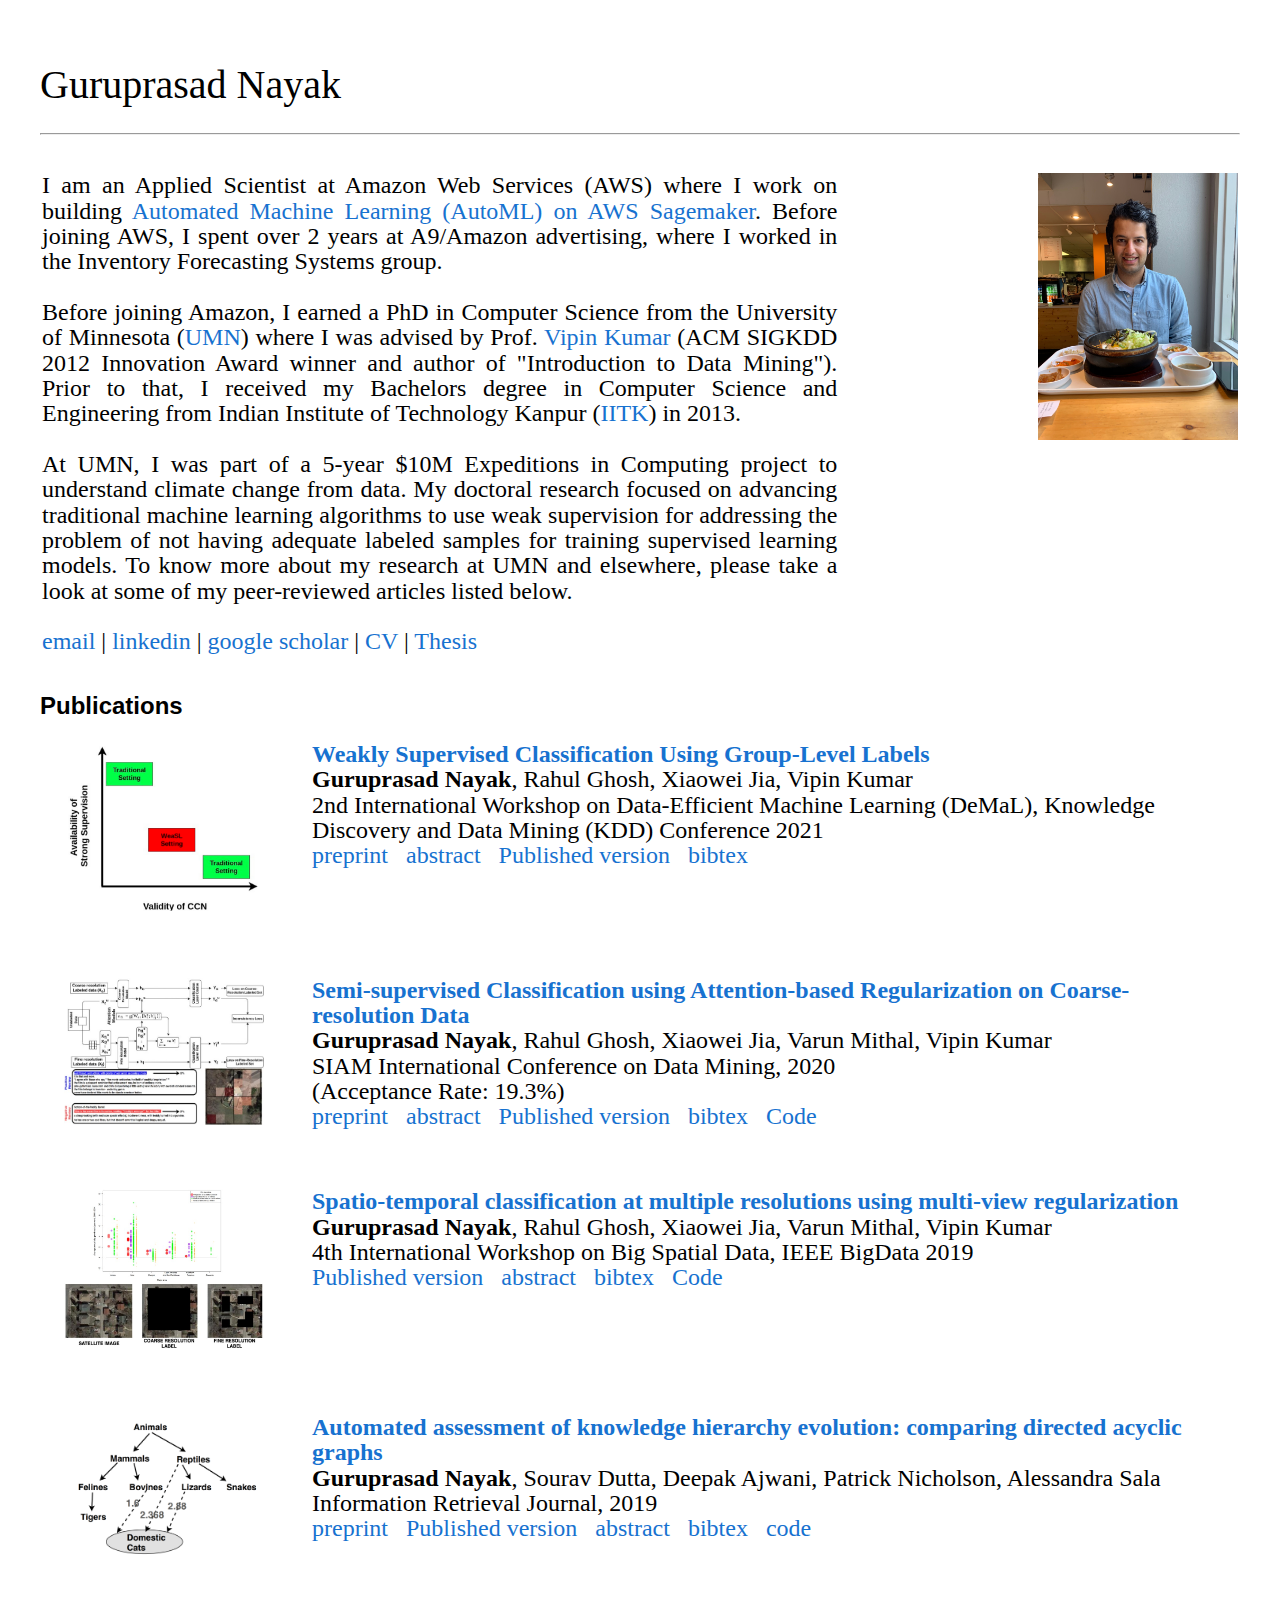
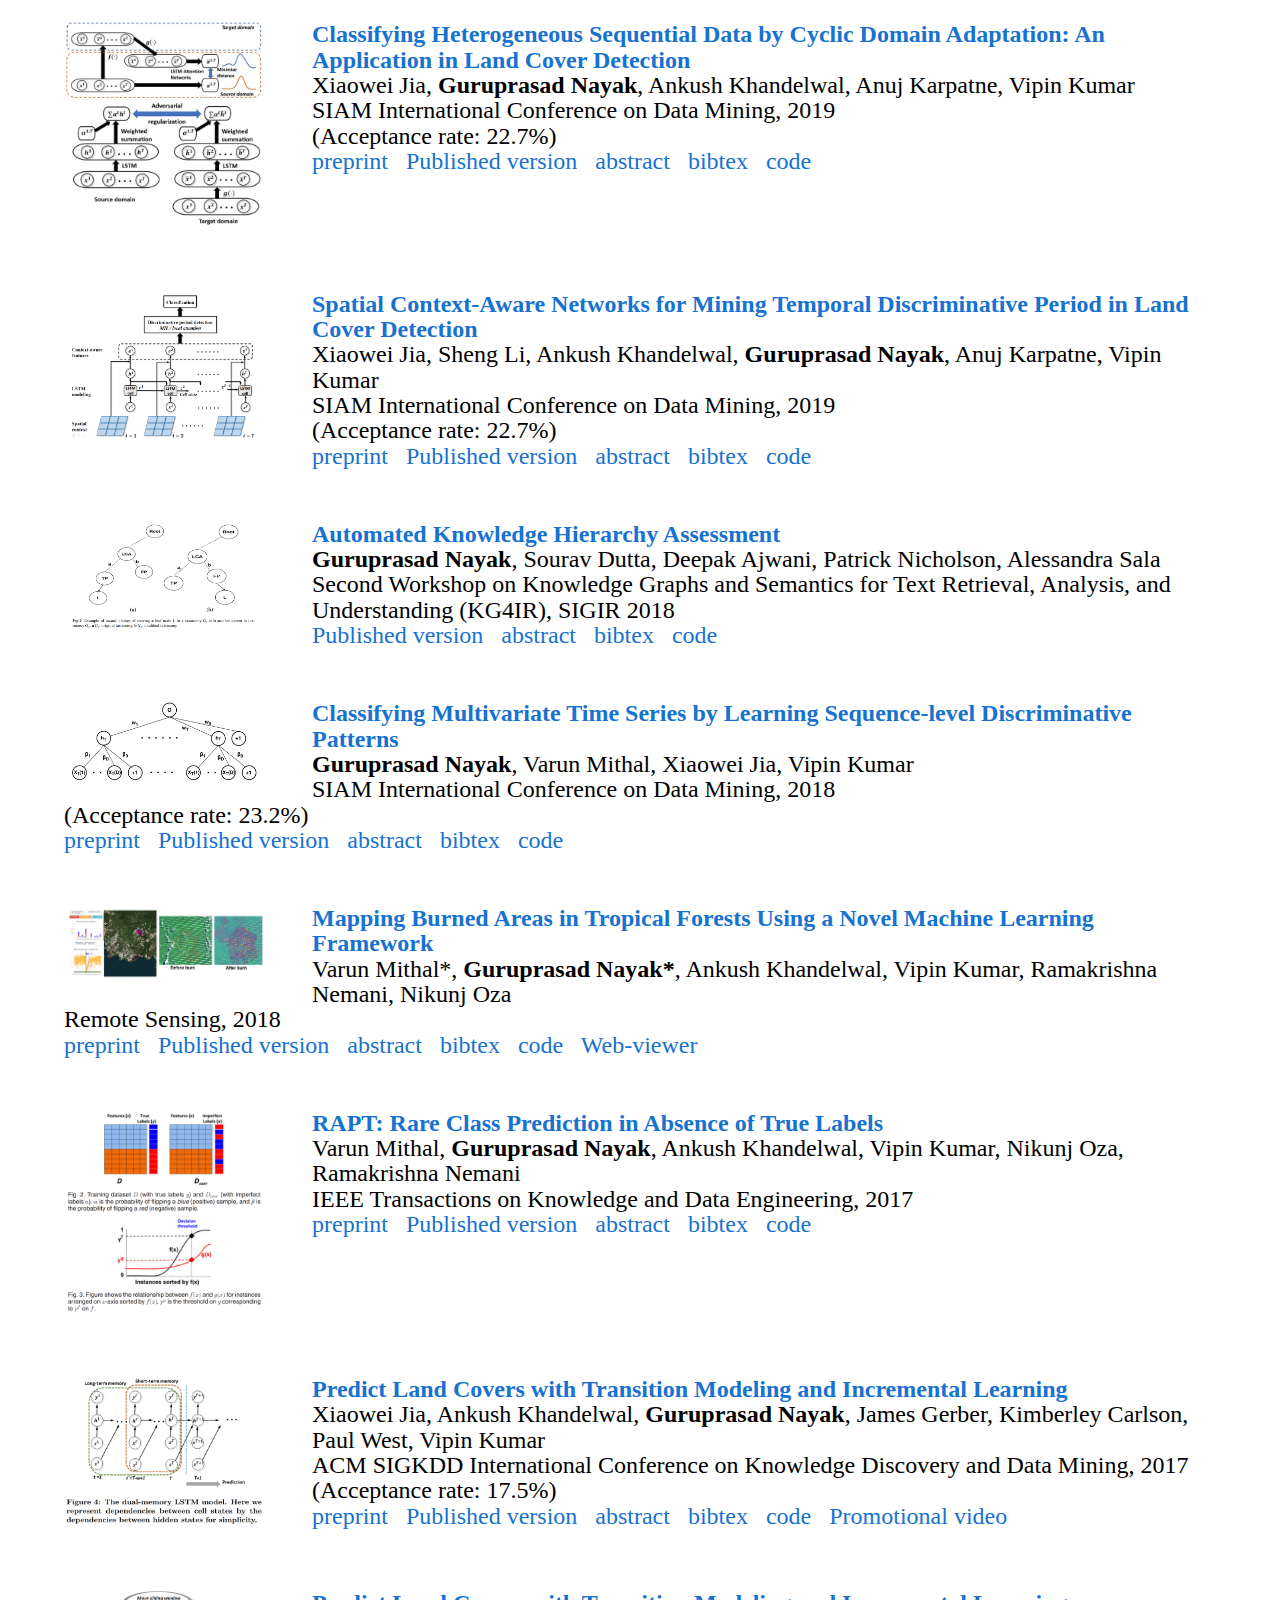
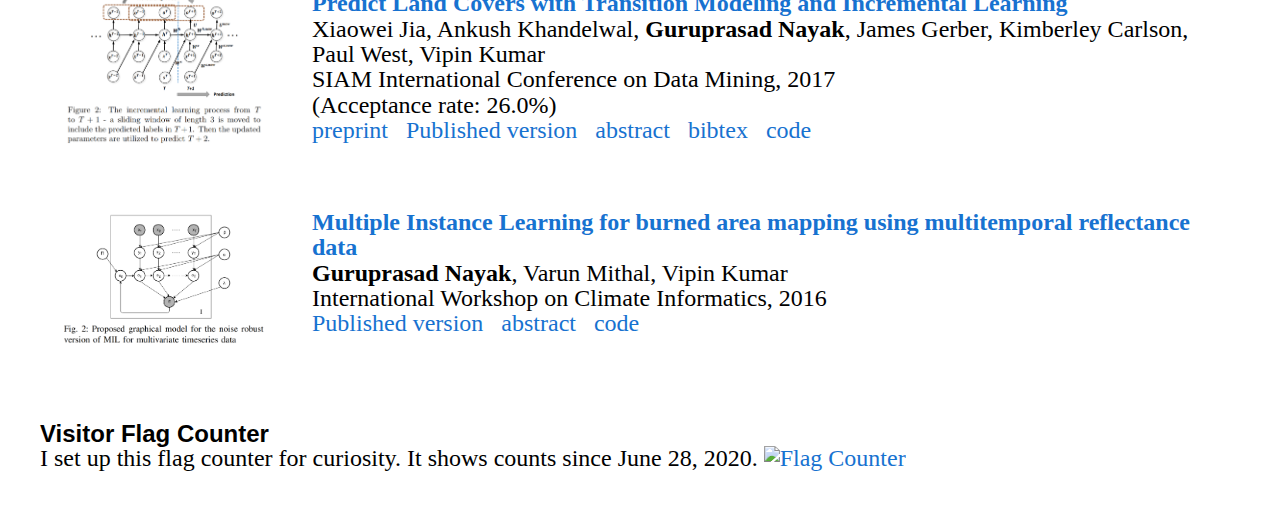
==== commit 2169cd22: "Update index.html" ====
--- a/index.html
+++ b/index.html
@@ -388,6 +388,7 @@
 <p> <b id="papertitle">Predict Land Covers with Transition Modeling and Incremental Learning</b> <br/>
 Xiaowei Jia, Ankush Khandelwal, <strong>Guruprasad Nayak</strong>, James Gerber, Kimberley Carlson, Paul West, Vipin Kumar <br/>
 ACM SIGKDD International Conference on Knowledge Discovery and Data Mining, 2017 <br/>
+(Acceptance rate: 17.5%) <br/>
 <a href="https://www.researchgate.net/publication/318917041_Incremental_Dual-memory_LSTM_in_Land_Cover_Prediction">preprint </a>  &nbsp <a href="https://dl.acm.org/citation.cfm?id=3098112">Published version </a>  &nbsp <a href="javascript:toggleblock('KDD17Abs')">abstract </a>  &nbsp <a href="javascript:toggleblock('KDD17Bib')">bibtex </a>  &nbsp <a href="https://github.com/guruprasadnk7/">code </a> &nbsp <a href="https://www.youtube.com/watch?v=R9Q2cqrjgTA">Promotional video </a> </p>
 <div class="papermeta" id="KDD17Meta">
 <em id="KDD17Abs">Land cover prediction is essential for monitoring global environmental change. Unfortunately, traditional classification models are plagued by temporal variation and emergence of novel/unseen land cover classes in the prediction process. In this paper, we propose an LSTM-based spatio-temporal learning framework with a dual-memory structure. The dual-memory structure captures both long-term and short-term temporal variation patterns, and is updated incrementally to adapt the model to the ever-changing environment. Moreover, we integrate zero-shot learning to identify unseen classes even without labelled samples. Experiments on both synthetic zand real-world datasets demonstrate the superiority of the proposed framework over multiple baselines in land cover prediction.</em>
@@ -419,6 +420,7 @@
 <p> <b id="papertitle">Predict Land Covers with Transition Modeling and Incremental Learning</b> <br/>
 Xiaowei Jia, Ankush Khandelwal, <strong>Guruprasad Nayak</strong>, James Gerber, Kimberley Carlson, Paul West, Vipin Kumar <br/>
 SIAM International Conference on Data Mining, 2017 <br/>
+(Acceptance rate: 26.0%) <br/>
 <a href="https://www.researchgate.net/publication/317485490_Predict_Land_Covers_with_Transition_Modeling_and_Incremental_Learning">preprint </a>  &nbsp <a href="https://epubs.siam.org/doi/abs/10.1137/1.9781611974973.20">Published version </a>  &nbsp <a href="javascript:toggleblock('SDM17Abs')">abstract </a>  &nbsp <a href="javascript:toggleblock('SDM17Bib')">bibtex </a>  &nbsp <a href="https://github.com/guruprasadnk7/">code </a> </p>
 <div class="papermeta" id="SDM17Meta">
 <em id="SDM17Abs">Successful land cover prediction can provide promising insights in the applications where manual labeling is extremely difficult. However, traditional machine learning models are plagued by temporal variation and noisy features when directly applied to land cover prediction. Moreover, these models cannot take fully advantage of the spatio-temporal relationship involved in land cover transitions. In this paper, we propose a novel spatio-temporal framework to discover the transitions among land covers and at the same time conduct classification at each time step. Based on the proposed model, we incrementally update the model parameters in the prediction process, thus to mitigate the impact of the temporal variation. Our experiments in two challenging land cover applications demonstrate the superiority of the proposed method over multiple baselines. In addition, we show the efficacy of spatio-temporal transition modeling and incremental learning through extensive analysis.</em>
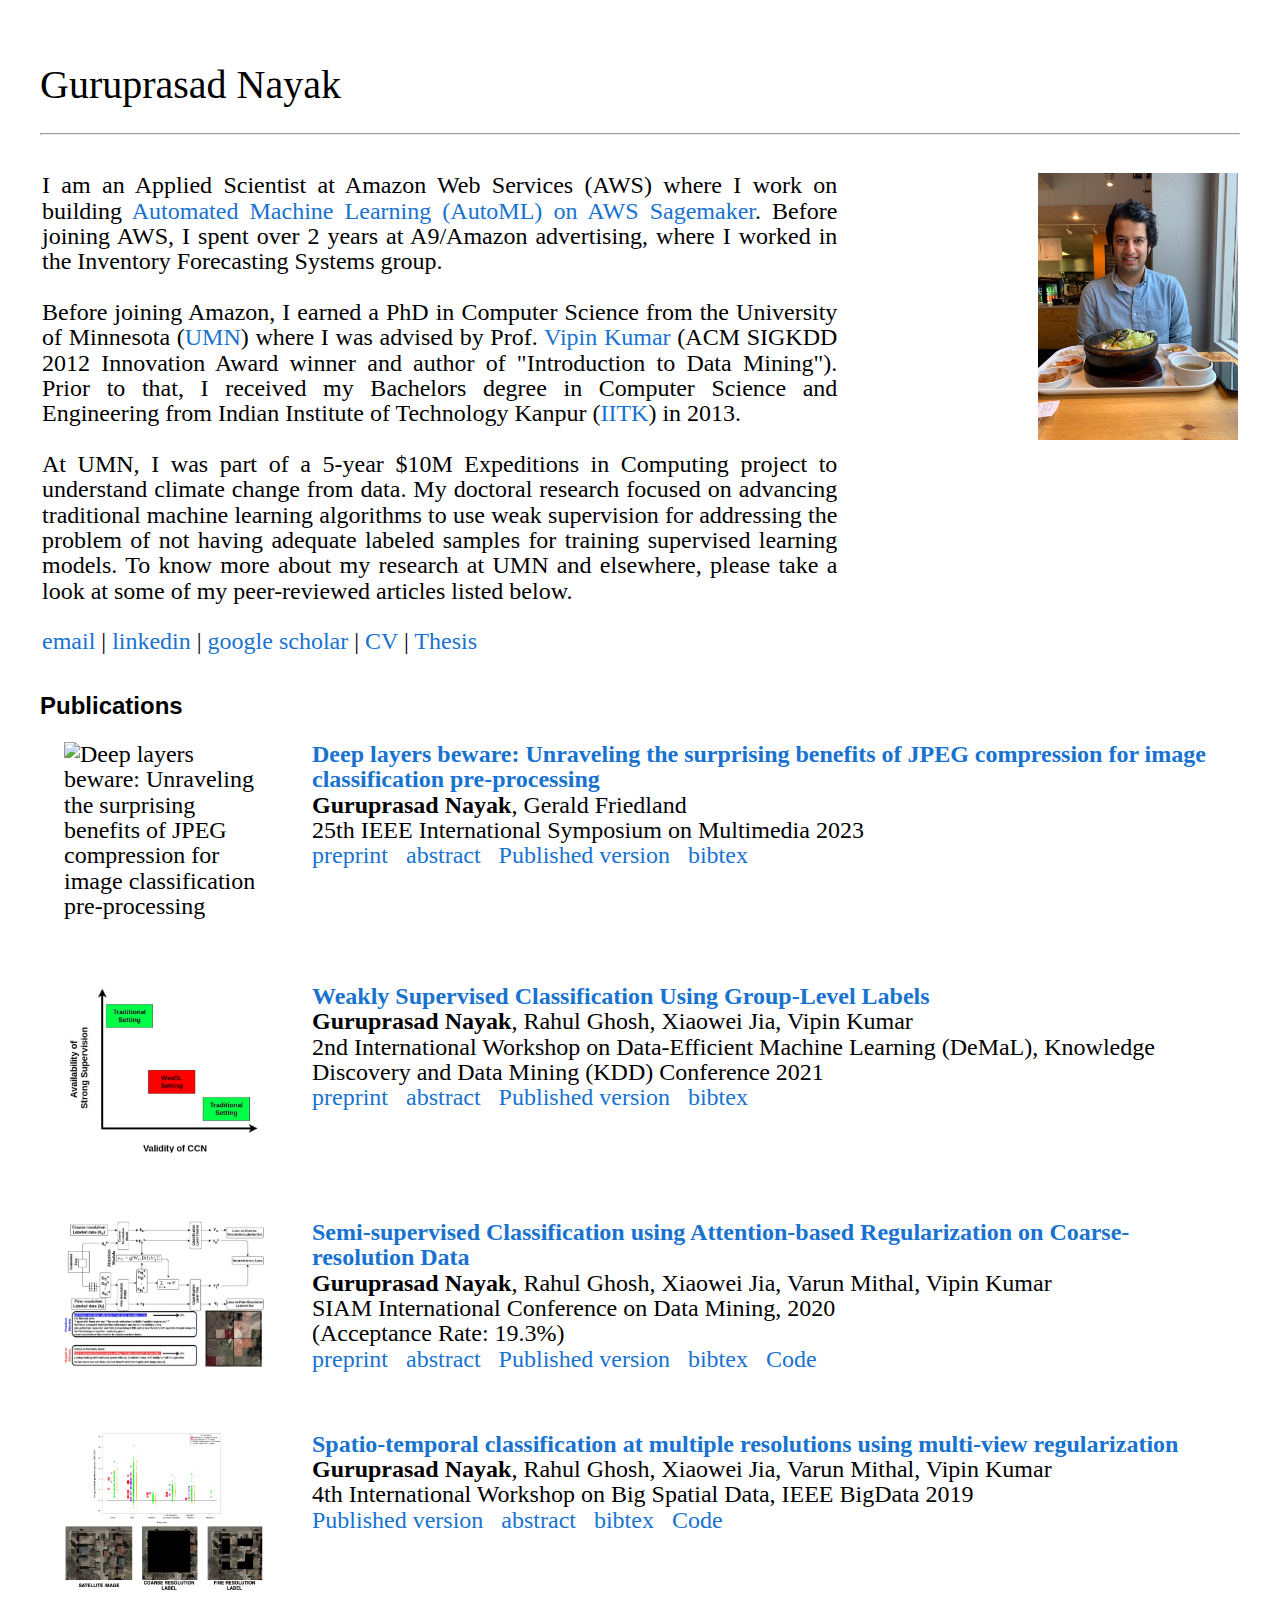
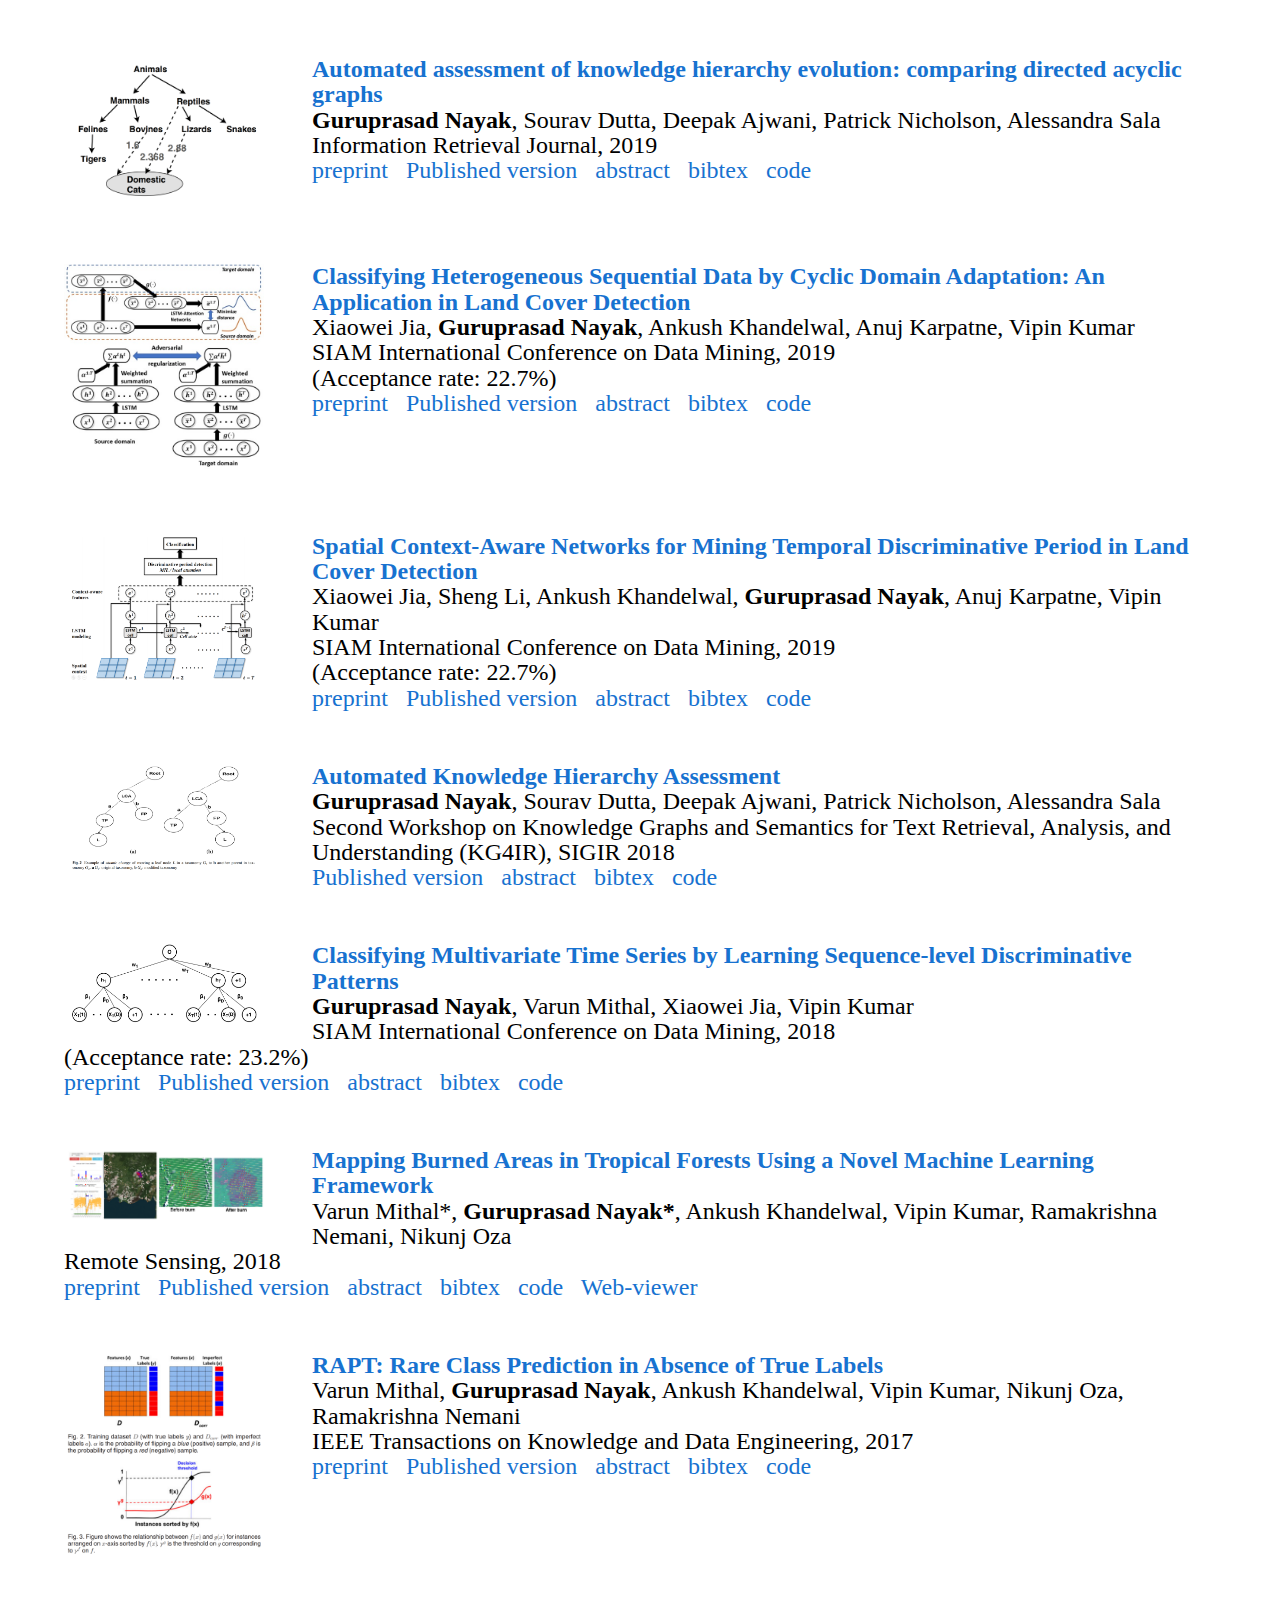
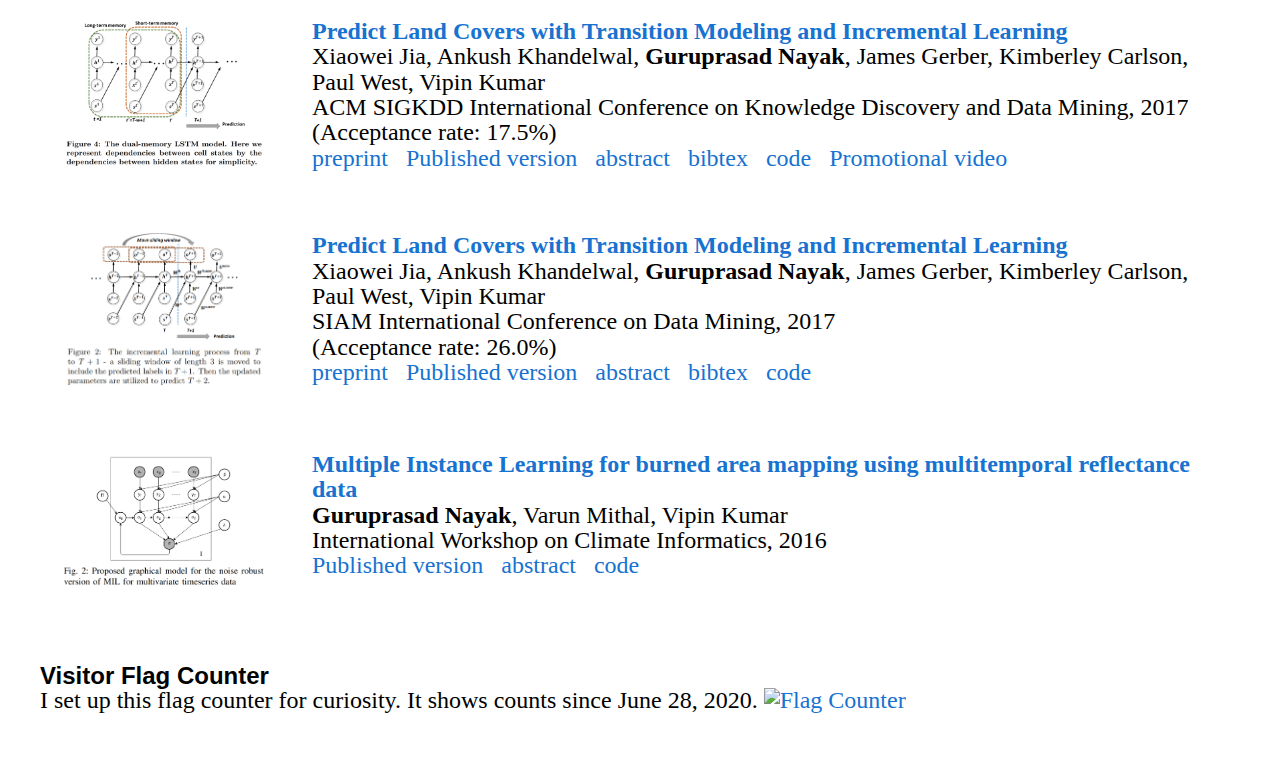
==== commit 507a929b: "Update index.html" ====
--- a/index.html
+++ b/index.html
@@ -48,7 +48,38 @@
 
 <div class="section">
 <h2> Publications </h2>
-	
+
+
+<!--------------------------------------------------------------------------->
+<div class="paper" id="ISM2023">
+<img class="paper" title="Deep layers beware: Unraveling the surprising benefits of JPEG compression for image classification pre-processing " src="figures/ISM2023.jpeg" />
+<dispText>
+<p><b id="papertitle">Deep layers beware: Unraveling the surprising benefits of JPEG compression for image classification pre-processing </b> <br/>
+<strong>Guruprasad Nayak</strong>, Gerald Friedland <br/>
+25th IEEE International Symposium on Multimedia 2023<br/>
+<a href="https://arxiv.org/abs/2108.07330">preprint </a>  &nbsp <a href="javascript:toggleblock('DEMAL2021Abs')">abstract </a> &nbsp <a href="https://demalworkshop.github.io/kdd2021/papers/WeaklySupervised.pdf">Published version </a> &nbsp <a href="javascript:toggleblock('DEMAL2021Bib')">bibtex </a> 
+ 
+  </p>
+
+<div class="papermeta" id="ISM2023Meta">
+<em id="ISM2023Abs"> In this paper, we explore the intriguing effects of JPEG compression as a pre-processing technique for image classification tasks. Building upon the findings of a previous study by Friedland et al., which demonstrated that substantial JPEG compression does not significantly degrade classification accuracy, we investigate the potential benefits and limitations of this approach when applied to various classifiers, such as AutoGluon-multimodal and EfficientNet. Our experiments not only confirm the original results but also reveal notable I/O benefits, with compressed images occupying as little as 14 % of the original dataset size while maintaining comparable accuracy. Despite these promising findings, we also document several investigations that did not yield beneficial outcomes. We found no evidence to suggest that JPEG compression leads to faster model convergence or allows smaller models to achieve the same accuracy. Additionally, our experiments showed that tabular classifiers could not match the performance of deep neural networks when trained on JPEG-compressed input, and that JPEG compression does not make classifiers more resilient to noise in input images. Together, our results provide a comprehensive evaluation of JPEG compression as a pre-processing technique for image classification. While the approach offers undeniable benefits in terms of data storage and accuracy preservation, it does not appear to yield advantages in terms of model convergence, model size, or robustness to noise. This study contributes valuable insights for researchers and practitioners working in multimedia signal processing and image recognition, paving the way for further exploration and optimization of multimedia compression techniques.  </em>
+<pre xml:space="preserve" id="ISM2023Bib">
+@article{nayak2021weakly,
+  title={Deep layers beware: Unraveling the surprising benefits of JPEG compression for image classification pre-processing },
+  author={Nayak, Guruprasad and Friedland, Gerald},
+  booktitle={25th IEEE International Symposium on Multimedia 2023},
+  year={2023}
+}
+</pre>
+</td>
+</dispText>
+<script language="javascript" type="text/javascript" xml:space="preserve">
+hideblock('ISM2023Abs');
+hideblock('ISM2023Bib');
+</script>
+</div>
+</div>
+<!--------------------------------------------------------------------------->
 	
 <!--------------------------------------------------------------------------->
 <div class="paper" id="DEMAL2021">
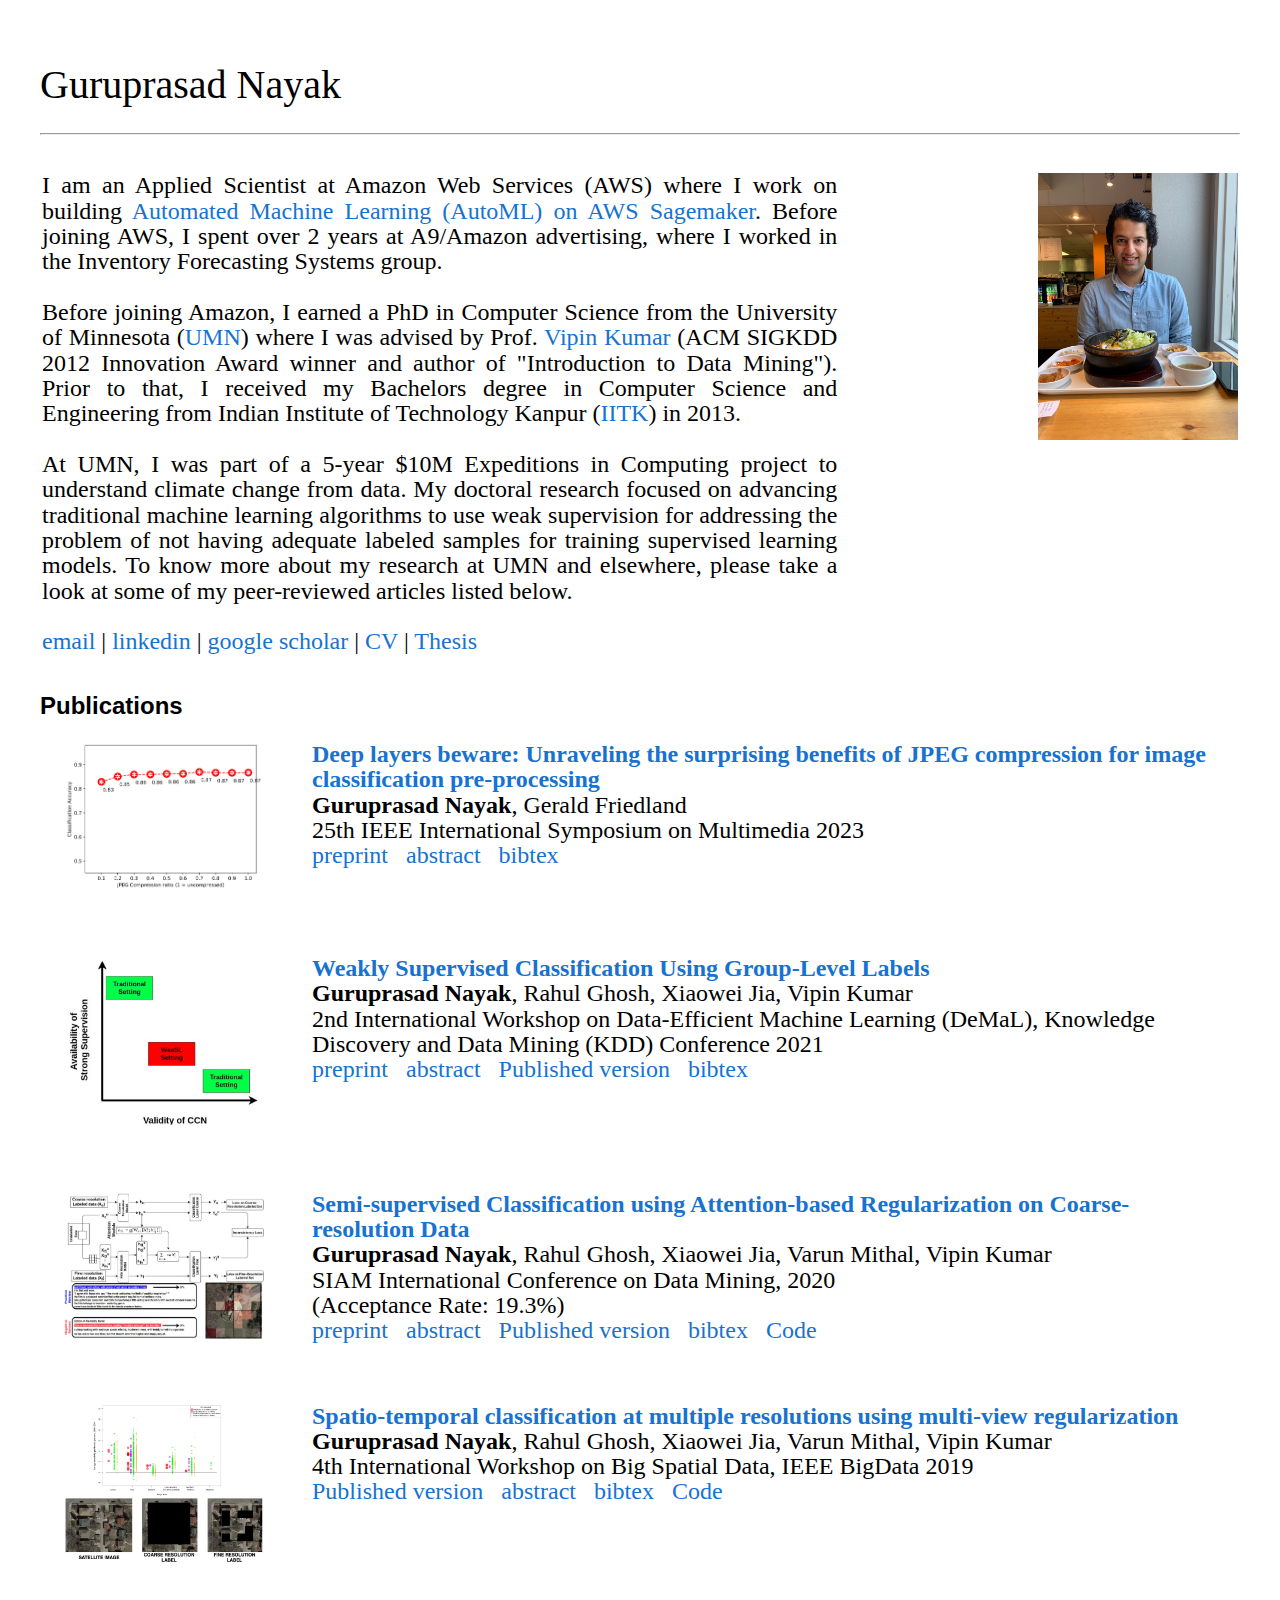
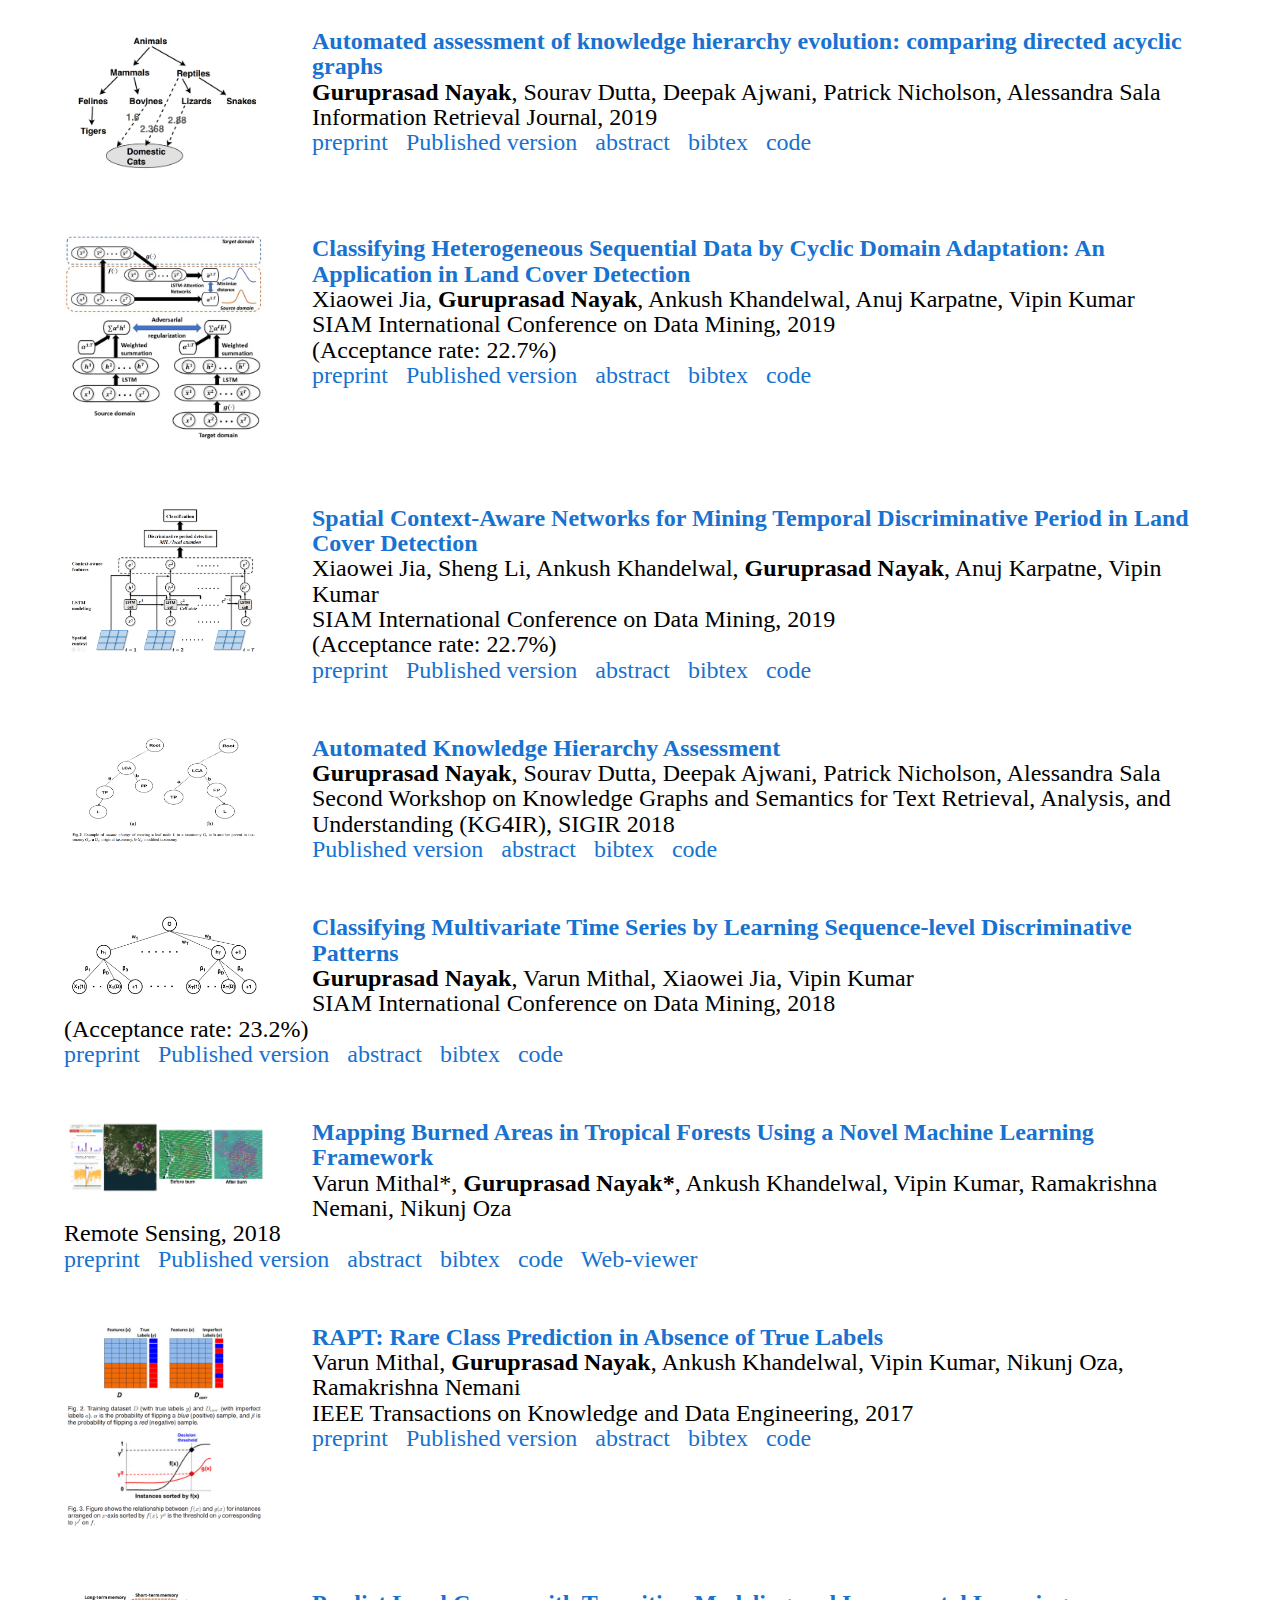
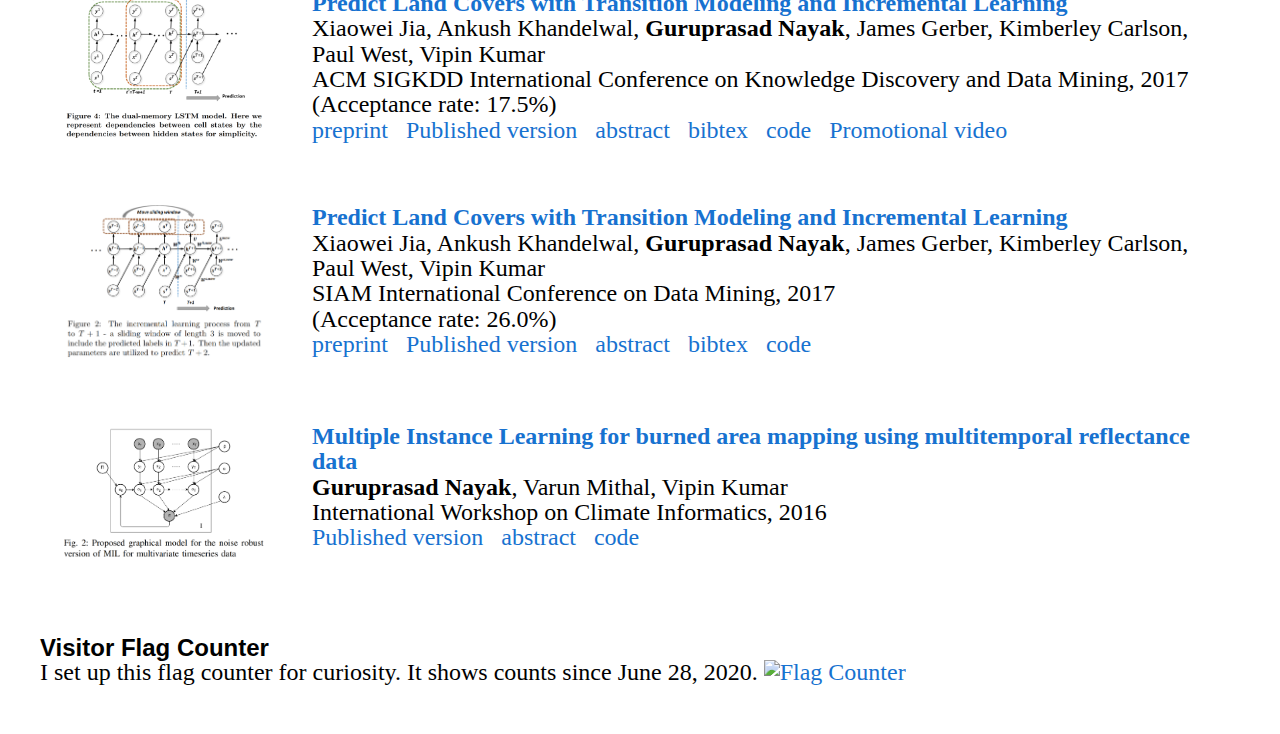
==== commit c0582f9b: "Update index.html" ====
--- a/index.html
+++ b/index.html
@@ -57,7 +57,7 @@
 <p><b id="papertitle">Deep layers beware: Unraveling the surprising benefits of JPEG compression for image classification pre-processing </b> <br/>
 <strong>Guruprasad Nayak</strong>, Gerald Friedland <br/>
 25th IEEE International Symposium on Multimedia 2023<br/>
-<a href="https://arxiv.org/abs/2108.07330">preprint </a>  &nbsp <a href="javascript:toggleblock('DEMAL2021Abs')">abstract </a> &nbsp <a href="https://demalworkshop.github.io/kdd2021/papers/WeaklySupervised.pdf">Published version </a> &nbsp <a href="javascript:toggleblock('DEMAL2021Bib')">bibtex </a> 
+<a href="https://www.amazon.science/publications/deep-layers-beware-unraveling-the-surprising-benefits-of-jpeg-compression-for-image-classification-pre-processing">preprint </a>  &nbsp <a href="javascript:toggleblock('ISM2023Abs')">abstract </a> &nbsp <a href="javascript:toggleblock('ISM2023Bib')">bibtex </a> 
  
   </p>
 
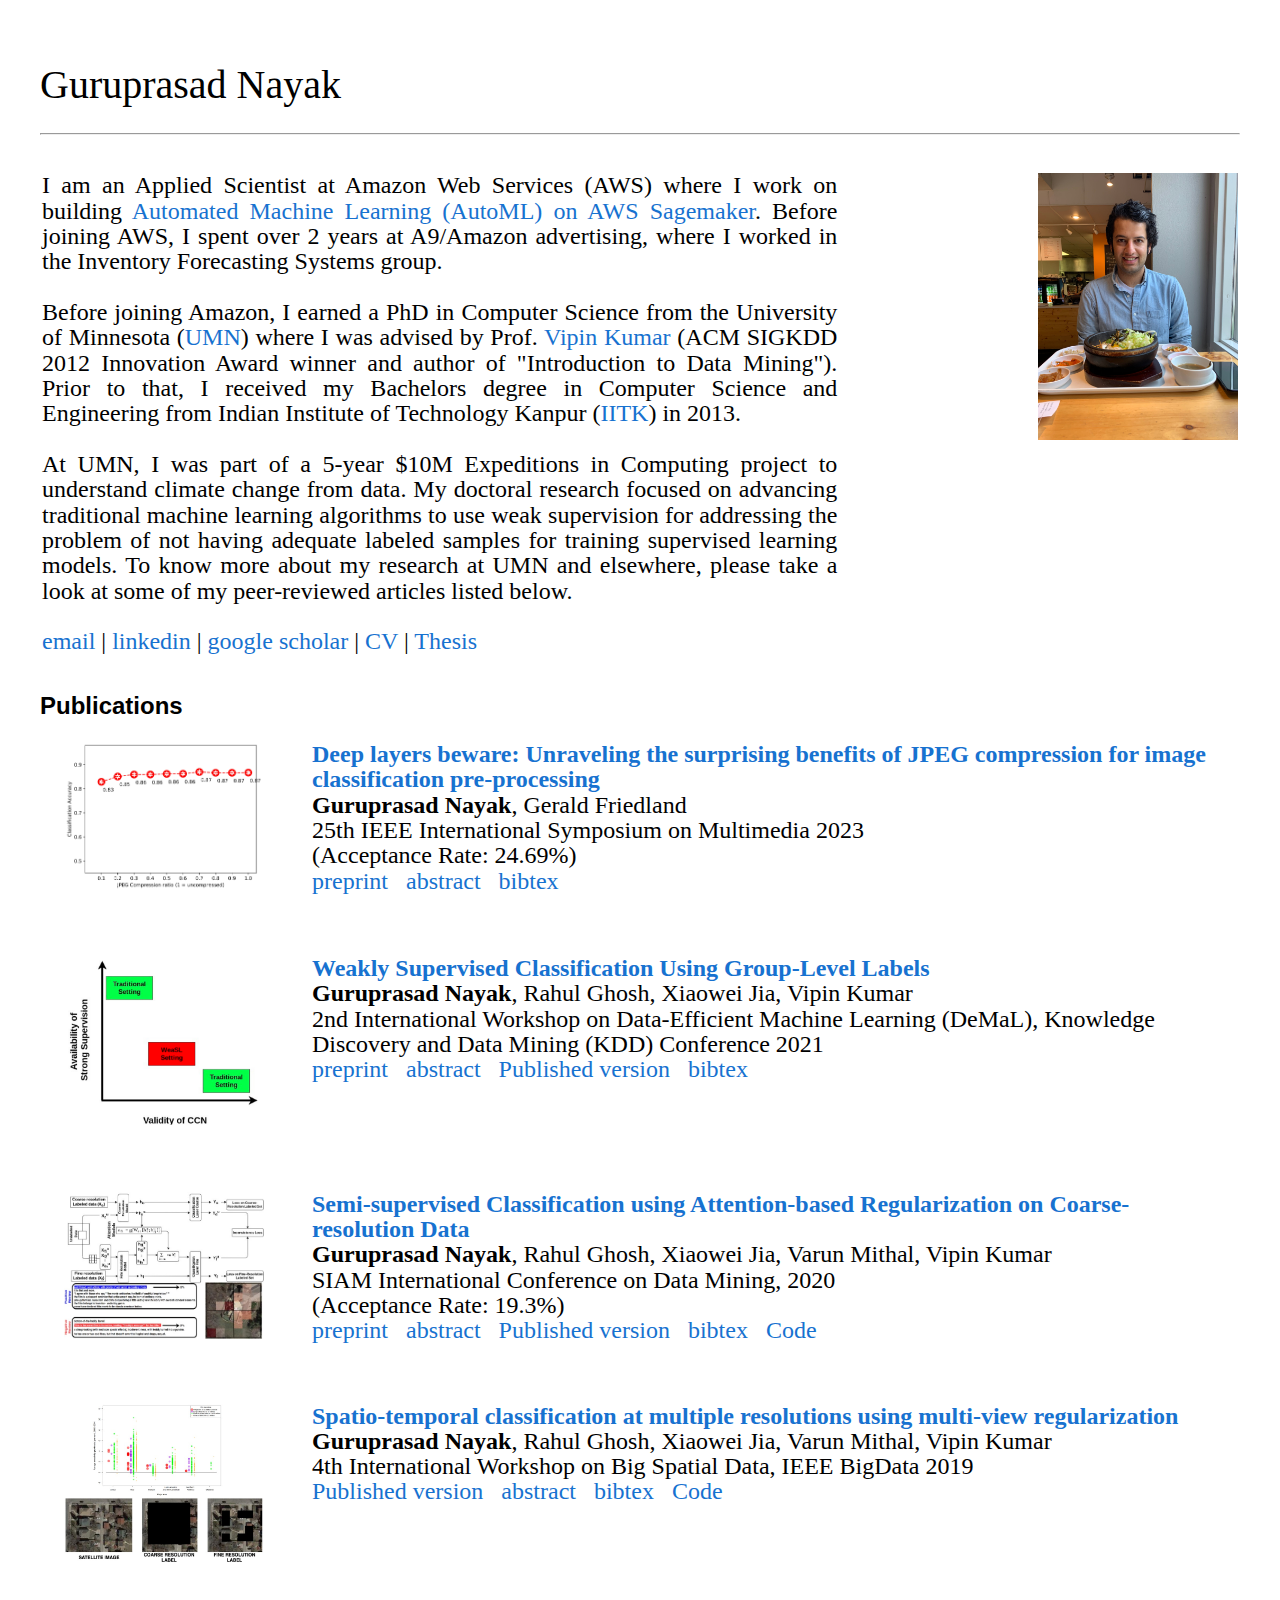
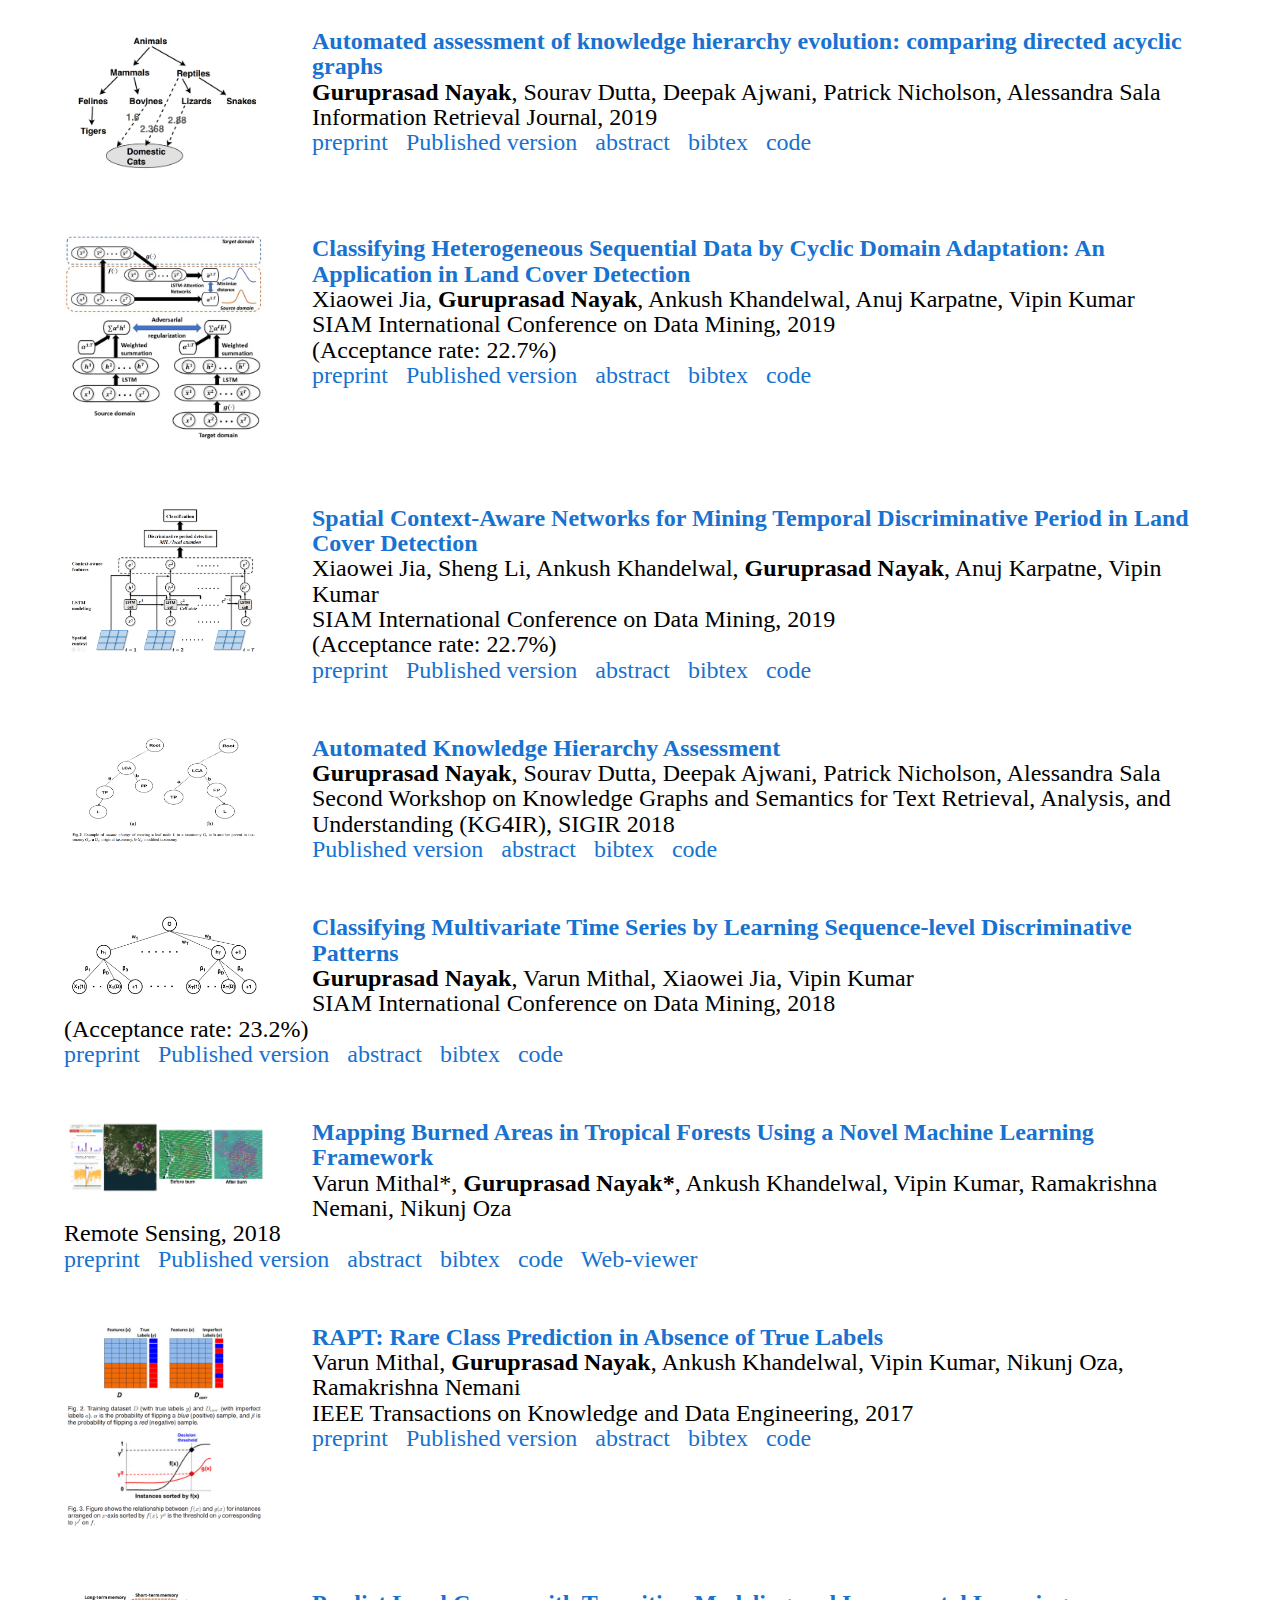
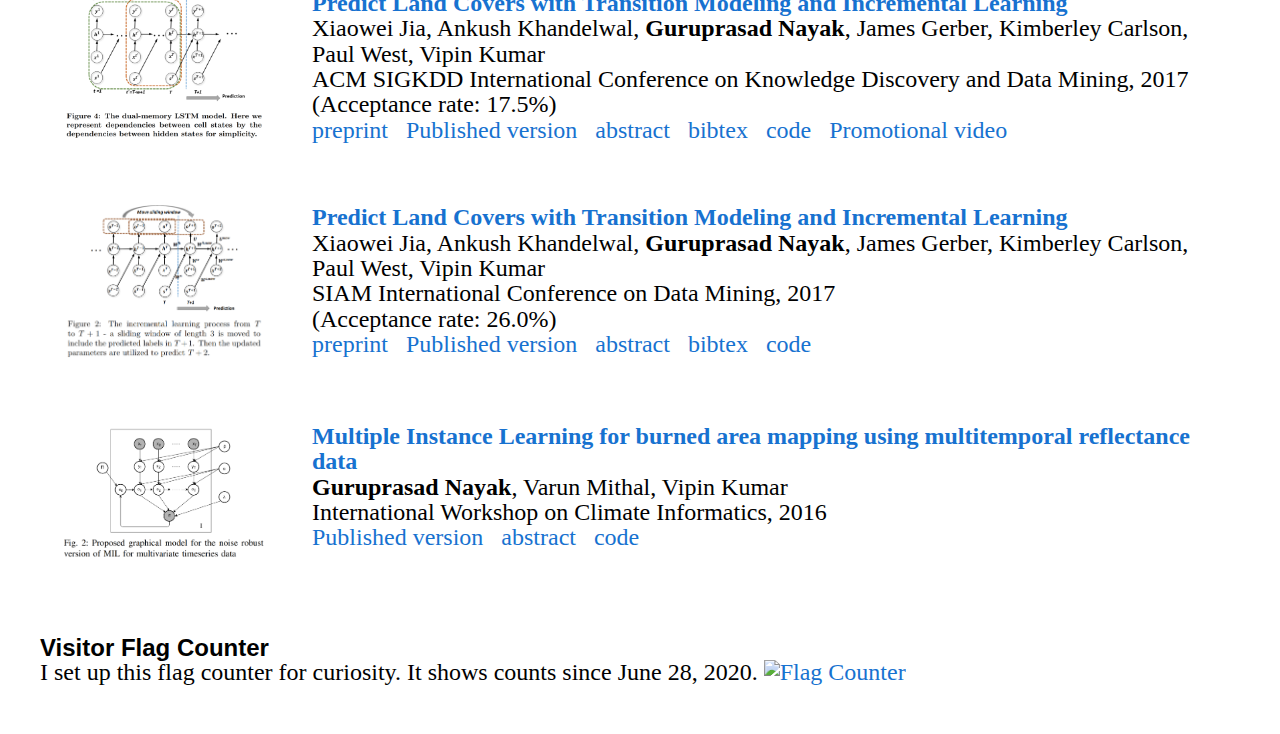
==== commit 0bab36a0: "Update index.html" ====
--- a/index.html
+++ b/index.html
@@ -57,6 +57,7 @@
 <p><b id="papertitle">Deep layers beware: Unraveling the surprising benefits of JPEG compression for image classification pre-processing </b> <br/>
 <strong>Guruprasad Nayak</strong>, Gerald Friedland <br/>
 25th IEEE International Symposium on Multimedia 2023<br/>
+(Acceptance Rate: 24.69%) <br/>
 <a href="https://www.amazon.science/publications/deep-layers-beware-unraveling-the-surprising-benefits-of-jpeg-compression-for-image-classification-pre-processing">preprint </a>  &nbsp <a href="javascript:toggleblock('ISM2023Abs')">abstract </a> &nbsp <a href="javascript:toggleblock('ISM2023Bib')">bibtex </a> 
  
   </p>
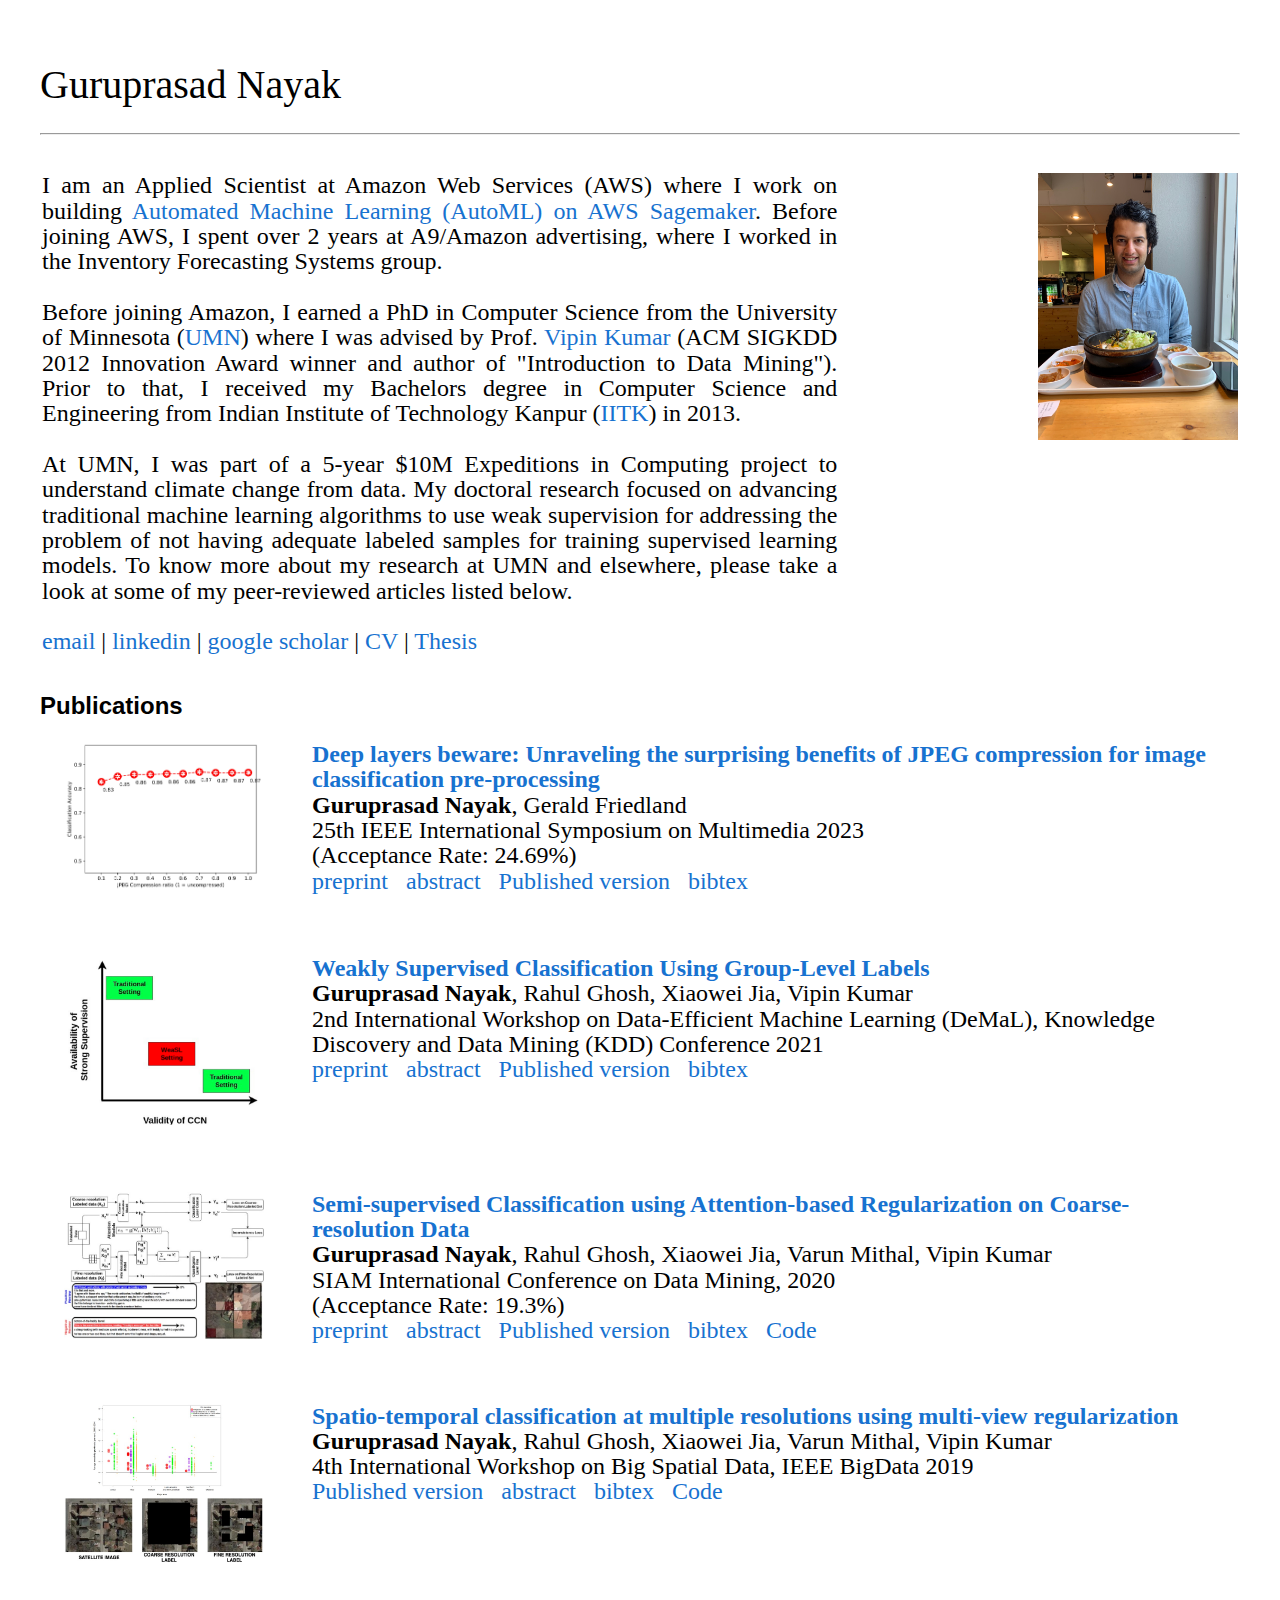
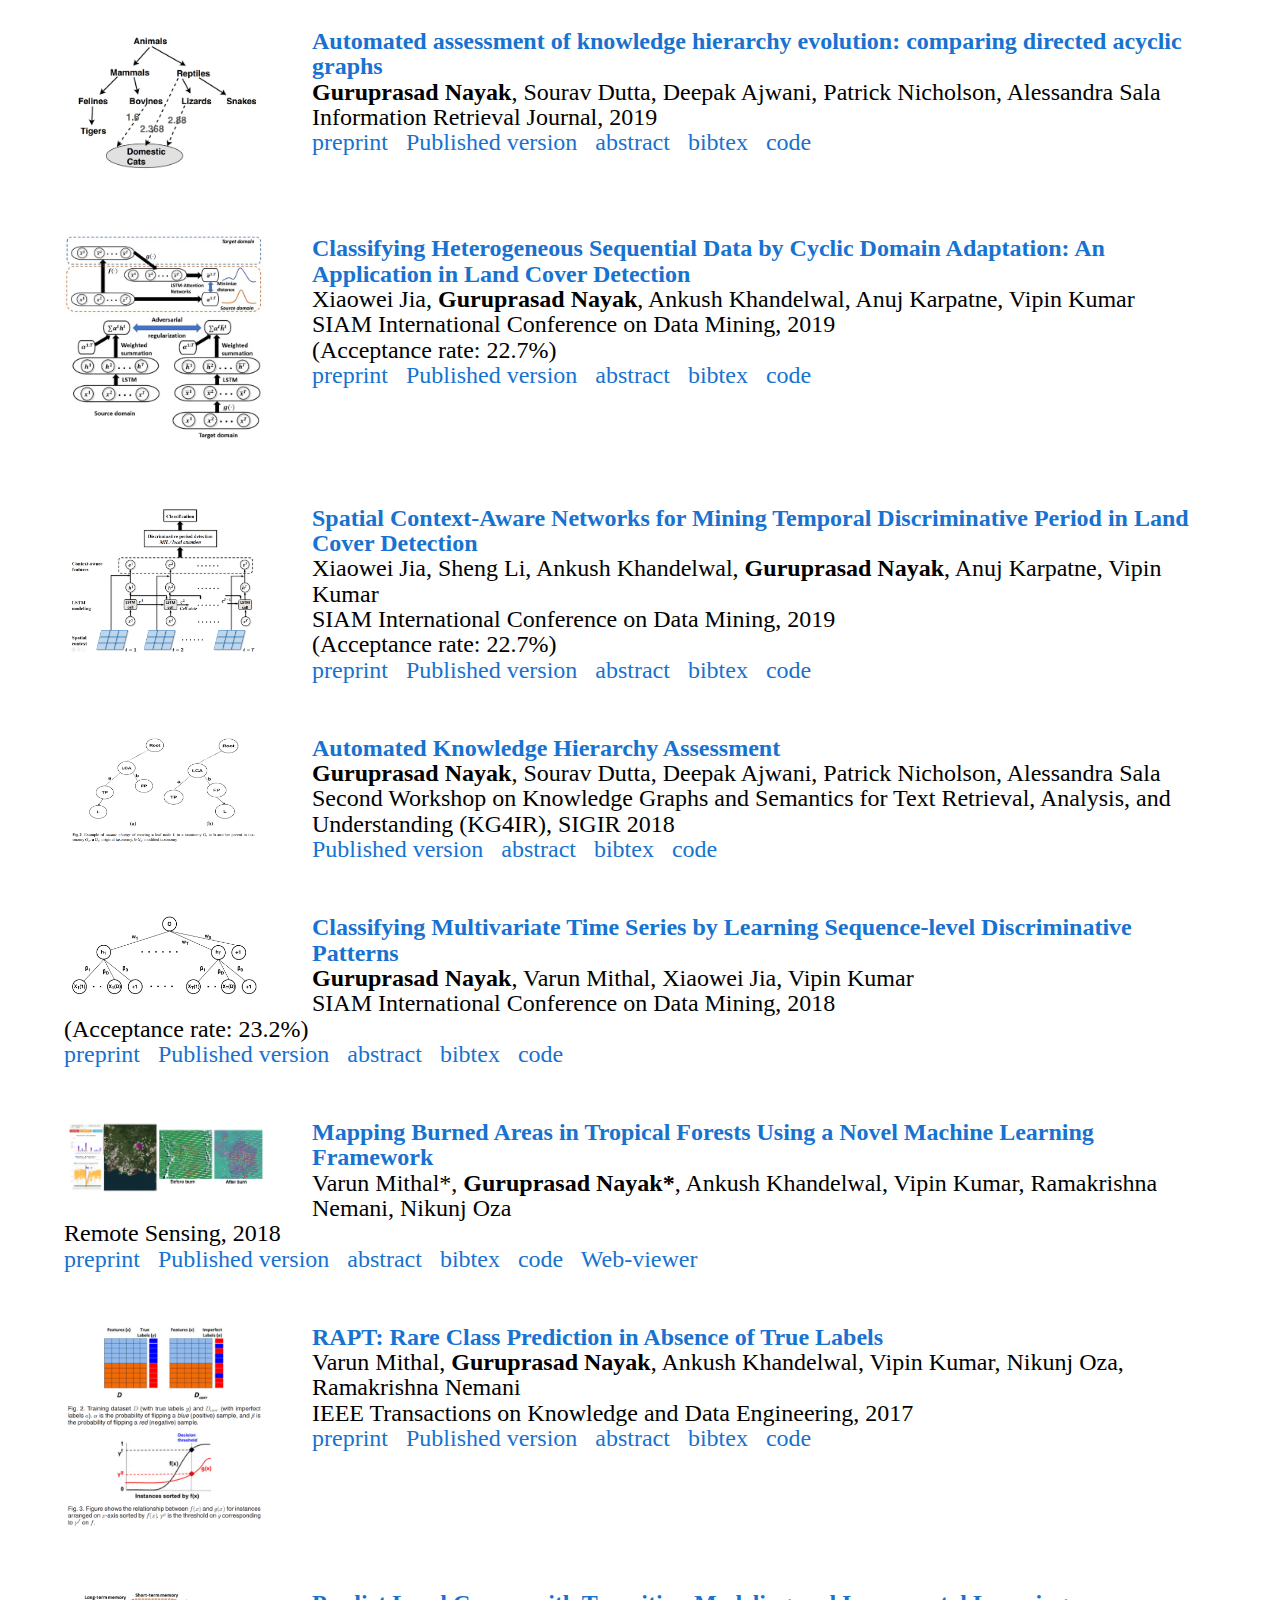
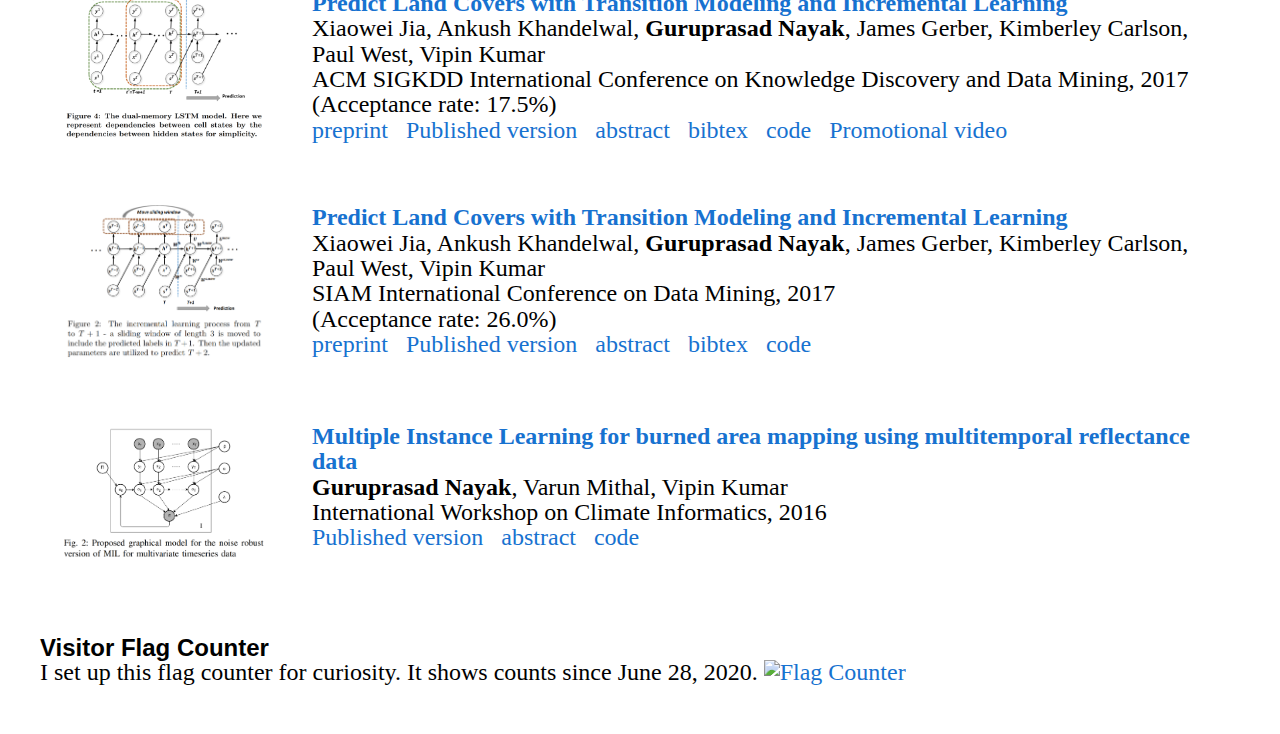
==== commit a842633e: "Update index.html" ====
--- a/index.html
+++ b/index.html
@@ -28,11 +28,11 @@
 	  
   <p><br></p>
   <p>
-    <a href="javascript:toggleblock('email')">email</a> | <a href="https://www.linkedin.com/in/nayakguru314/">linkedin</a> | <a href="https://scholar.google.com/citations?user=rX_qvDYAAAAJ&hl=en">google scholar</a> | <a href="CV_GN_Mar_2023.pdf">CV</a> | <a href="http://hdl.handle.net/11299/213091">Thesis</a>
+    <a href="javascript:toggleblock('email')">email</a> | <a href="https://www.linkedin.com/in/nayakguru314/">linkedin</a> | <a href="https://scholar.google.com/citations?user=rX_qvDYAAAAJ&hl=en">google scholar</a> | <a href="CV-GN-Feb2024.pdf">CV</a> | <a href="http://hdl.handle.net/11299/213091">Thesis</a>
   </p>
   <pre xml:space="preserve" id="email" style="font-size: 12pt;line-height:16pt">
 
-nayak013 AT umn DOT edu
+nayak013 AT alumni DOT umn DOT edu
   </pre>
   <script xml:space="preserve" language="JavaScript">
   hideblock('email');
@@ -58,18 +58,20 @@
 <strong>Guruprasad Nayak</strong>, Gerald Friedland <br/>
 25th IEEE International Symposium on Multimedia 2023<br/>
 (Acceptance Rate: 24.69%) <br/>
-<a href="https://www.amazon.science/publications/deep-layers-beware-unraveling-the-surprising-benefits-of-jpeg-compression-for-image-classification-pre-processing">preprint </a>  &nbsp <a href="javascript:toggleblock('ISM2023Abs')">abstract </a> &nbsp <a href="javascript:toggleblock('ISM2023Bib')">bibtex </a> 
+<a href="https://www.amazon.science/publications/deep-layers-beware-unraveling-the-surprising-benefits-of-jpeg-compression-for-image-classification-pre-processing">preprint </a>  &nbsp <a href="javascript:toggleblock('ISM2023Abs')">abstract </a> &nbsp <a href="https://ieeexplore.ieee.org/abstract/document/10473491">Published version </a> &nbsp <a href="javascript:toggleblock('ISM2023Bib')">bibtex </a> 
  
   </p>
 
 <div class="papermeta" id="ISM2023Meta">
 <em id="ISM2023Abs"> In this paper, we explore the intriguing effects of JPEG compression as a pre-processing technique for image classification tasks. Building upon the findings of a previous study by Friedland et al., which demonstrated that substantial JPEG compression does not significantly degrade classification accuracy, we investigate the potential benefits and limitations of this approach when applied to various classifiers, such as AutoGluon-multimodal and EfficientNet. Our experiments not only confirm the original results but also reveal notable I/O benefits, with compressed images occupying as little as 14 % of the original dataset size while maintaining comparable accuracy. Despite these promising findings, we also document several investigations that did not yield beneficial outcomes. We found no evidence to suggest that JPEG compression leads to faster model convergence or allows smaller models to achieve the same accuracy. Additionally, our experiments showed that tabular classifiers could not match the performance of deep neural networks when trained on JPEG-compressed input, and that JPEG compression does not make classifiers more resilient to noise in input images. Together, our results provide a comprehensive evaluation of JPEG compression as a pre-processing technique for image classification. While the approach offers undeniable benefits in terms of data storage and accuracy preservation, it does not appear to yield advantages in terms of model convergence, model size, or robustness to noise. This study contributes valuable insights for researchers and practitioners working in multimedia signal processing and image recognition, paving the way for further exploration and optimization of multimedia compression techniques.  </em>
 <pre xml:space="preserve" id="ISM2023Bib">
-@article{nayak2021weakly,
-  title={Deep layers beware: Unraveling the surprising benefits of JPEG compression for image classification pre-processing },
+@inproceedings{nayak2023deep,
+  title={Deep Layers Beware: Unraveling the Surprising Benefits of JPEG Compression for Image Classification Pre-processing},
   author={Nayak, Guruprasad and Friedland, Gerald},
-  booktitle={25th IEEE International Symposium on Multimedia 2023},
-  year={2023}
+  booktitle={2023 IEEE International Symposium on Multimedia (ISM)},
+  pages={182--185},
+  year={2023},
+  organization={IEEE}
 }
 </pre>
 </td>
